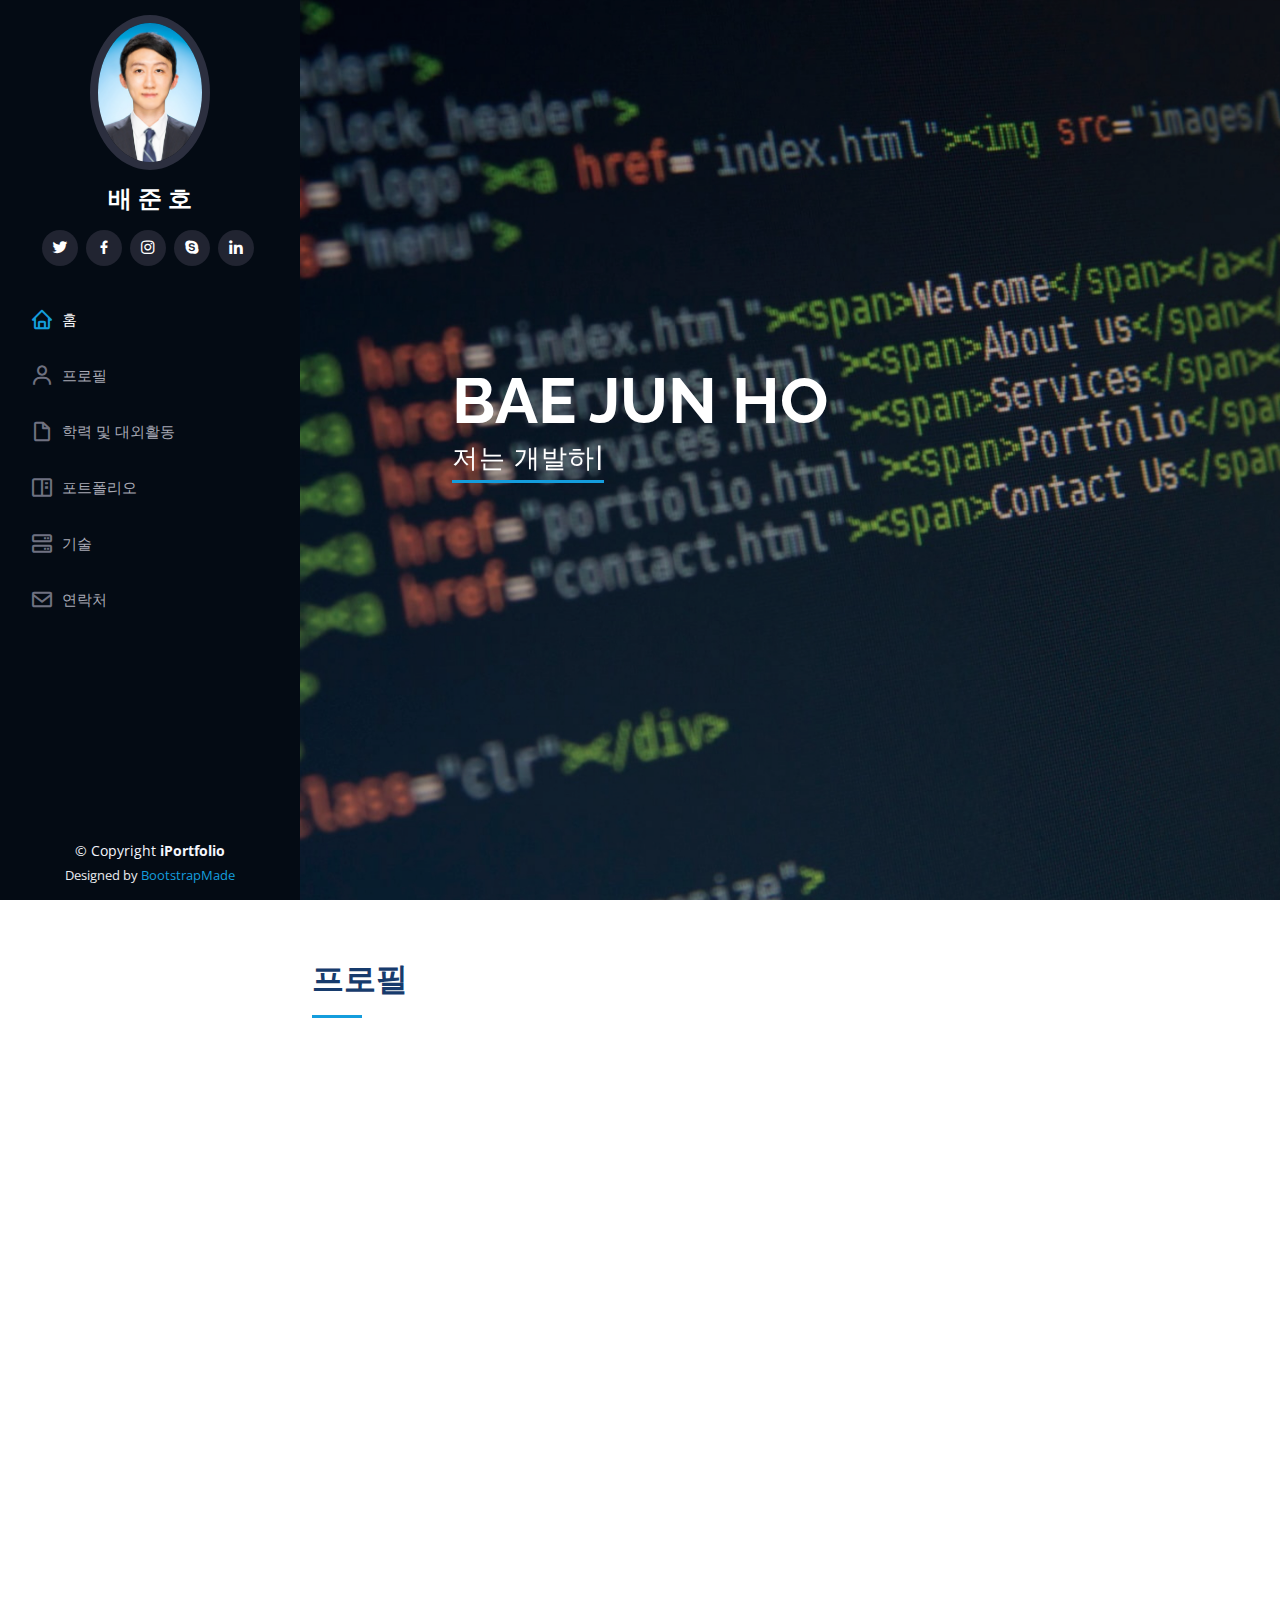
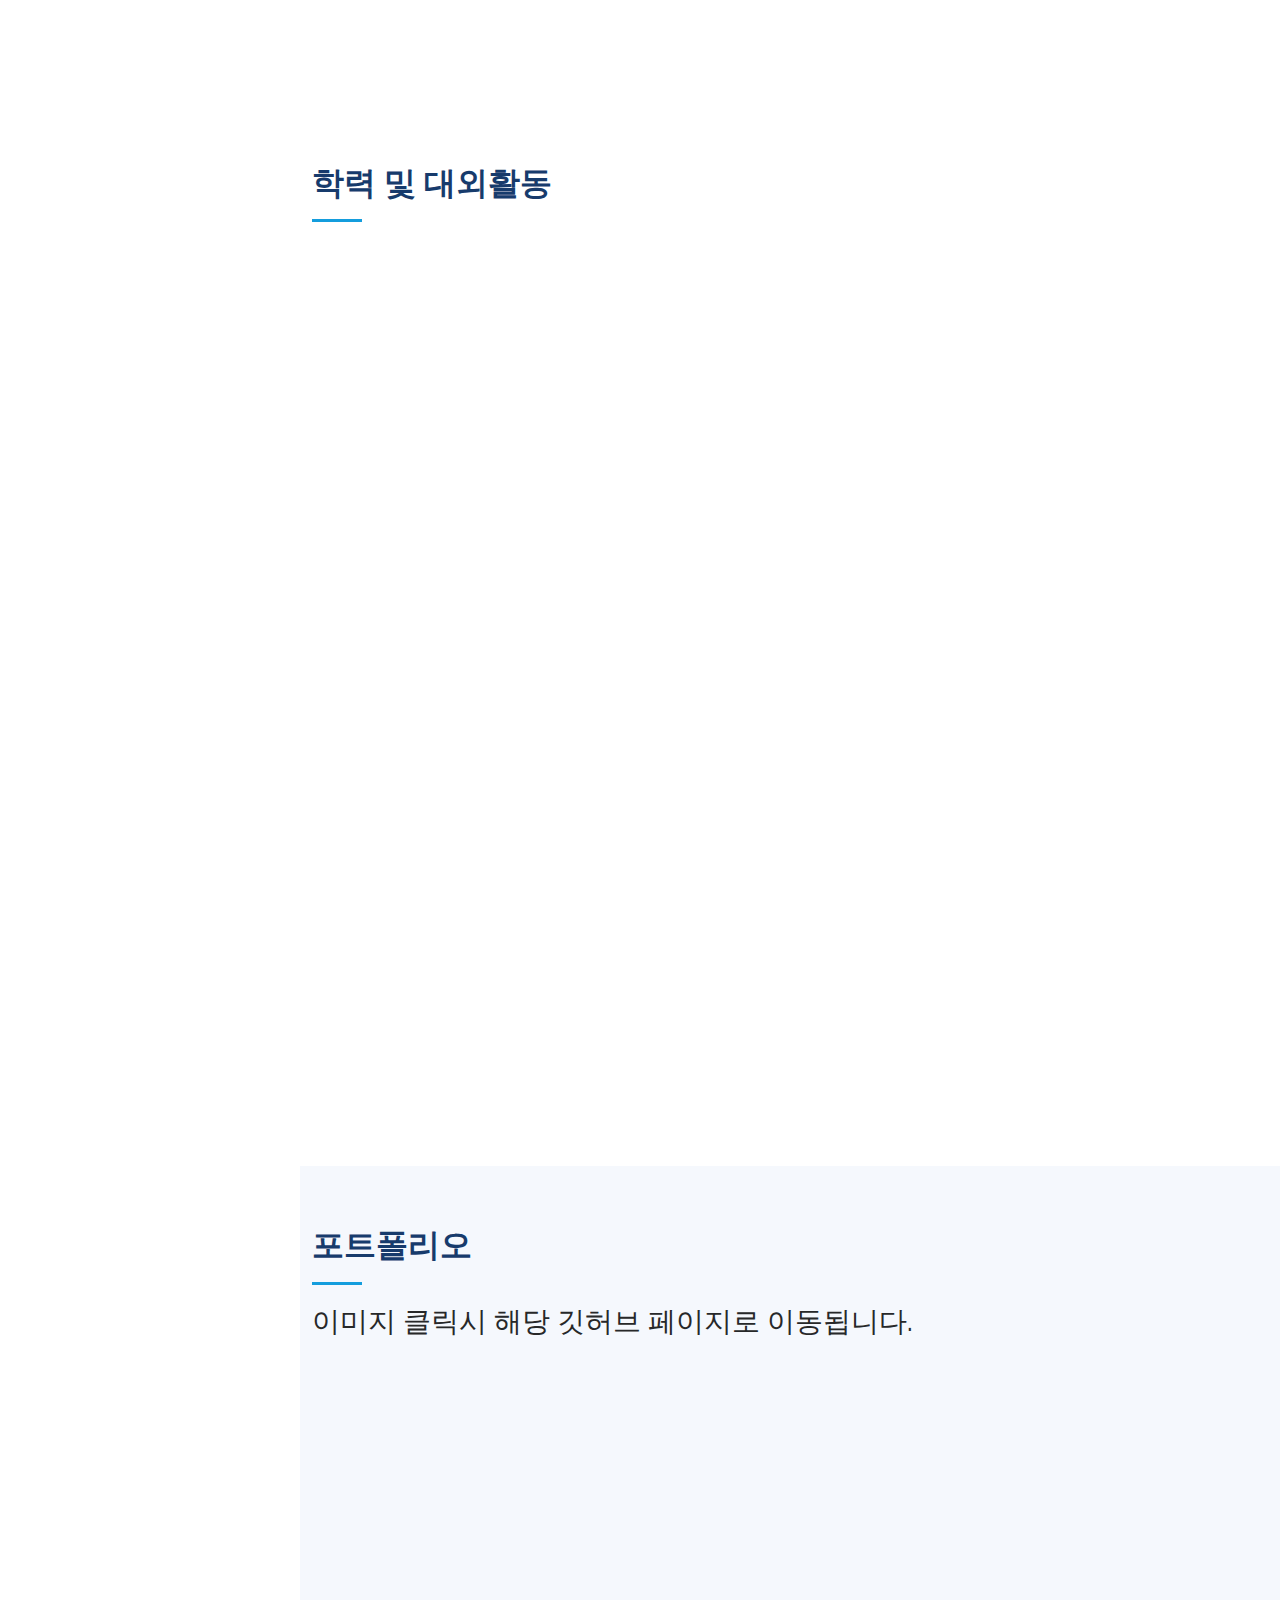
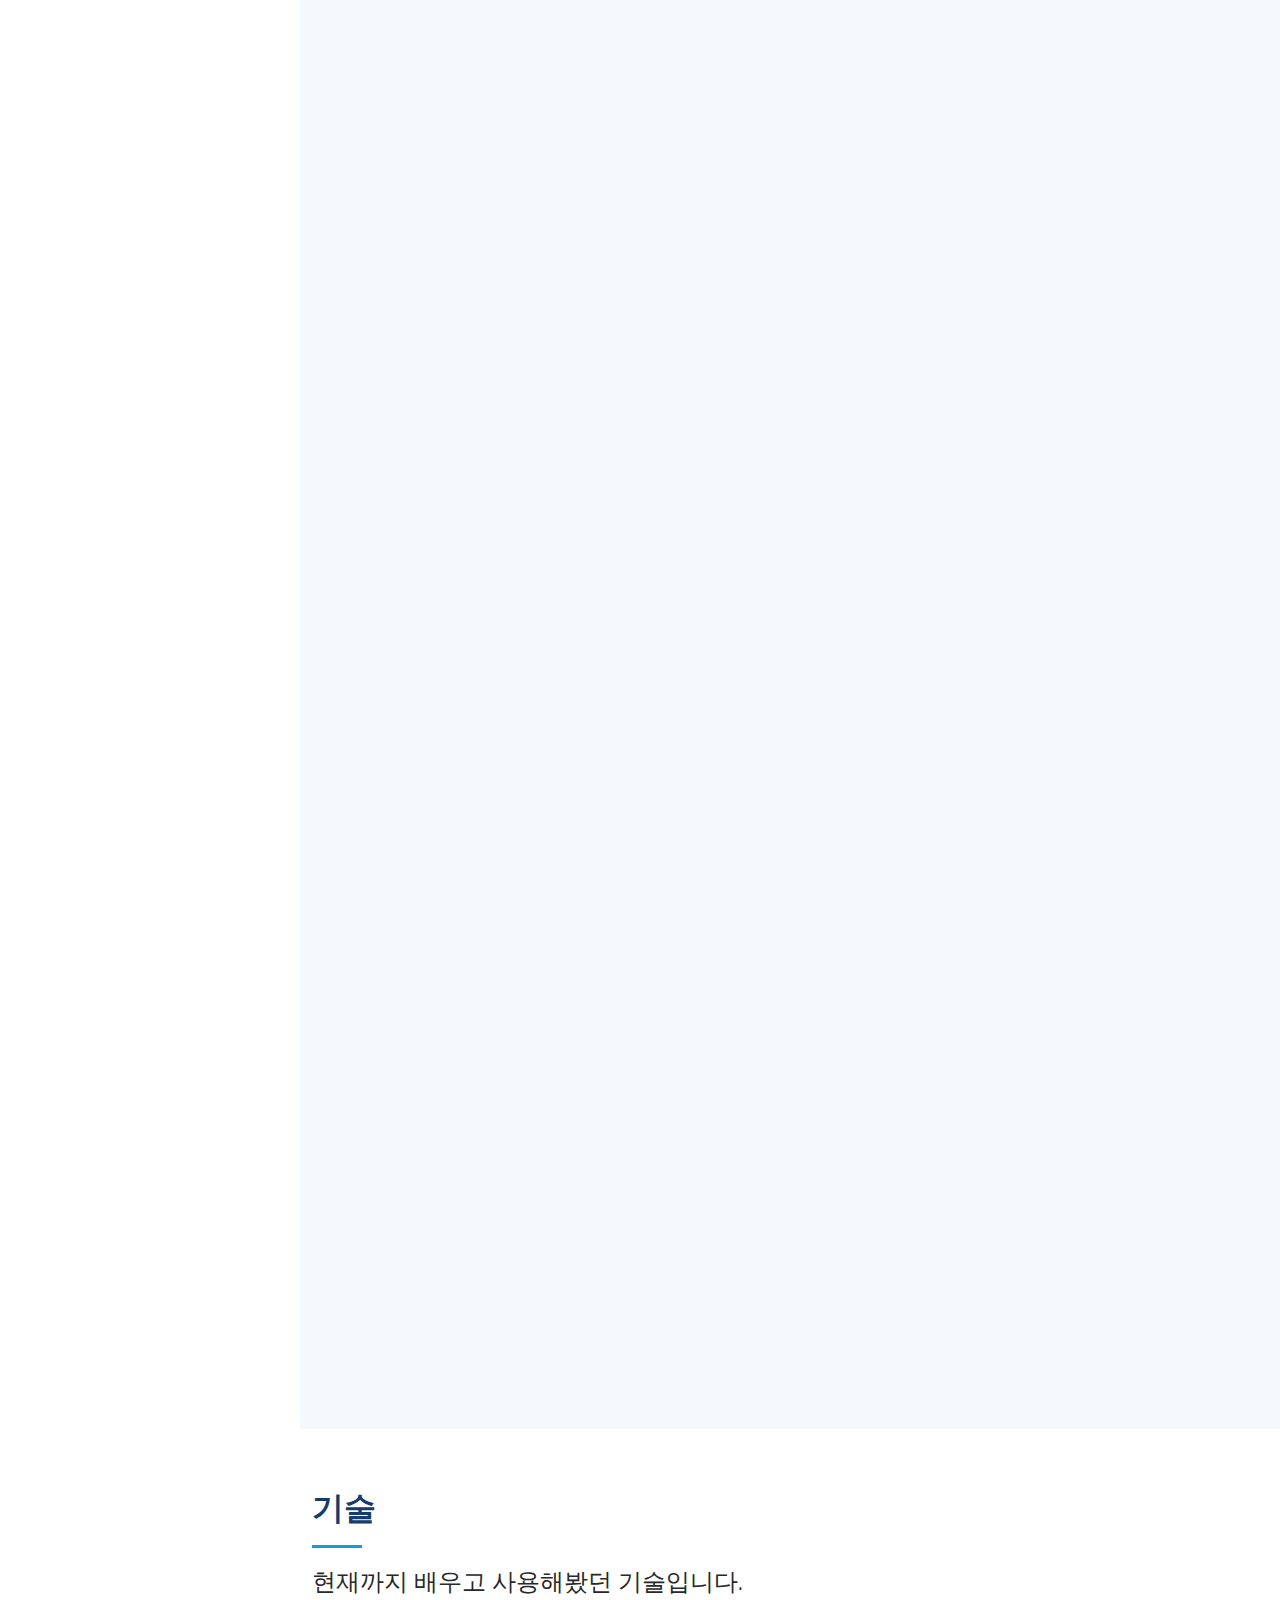
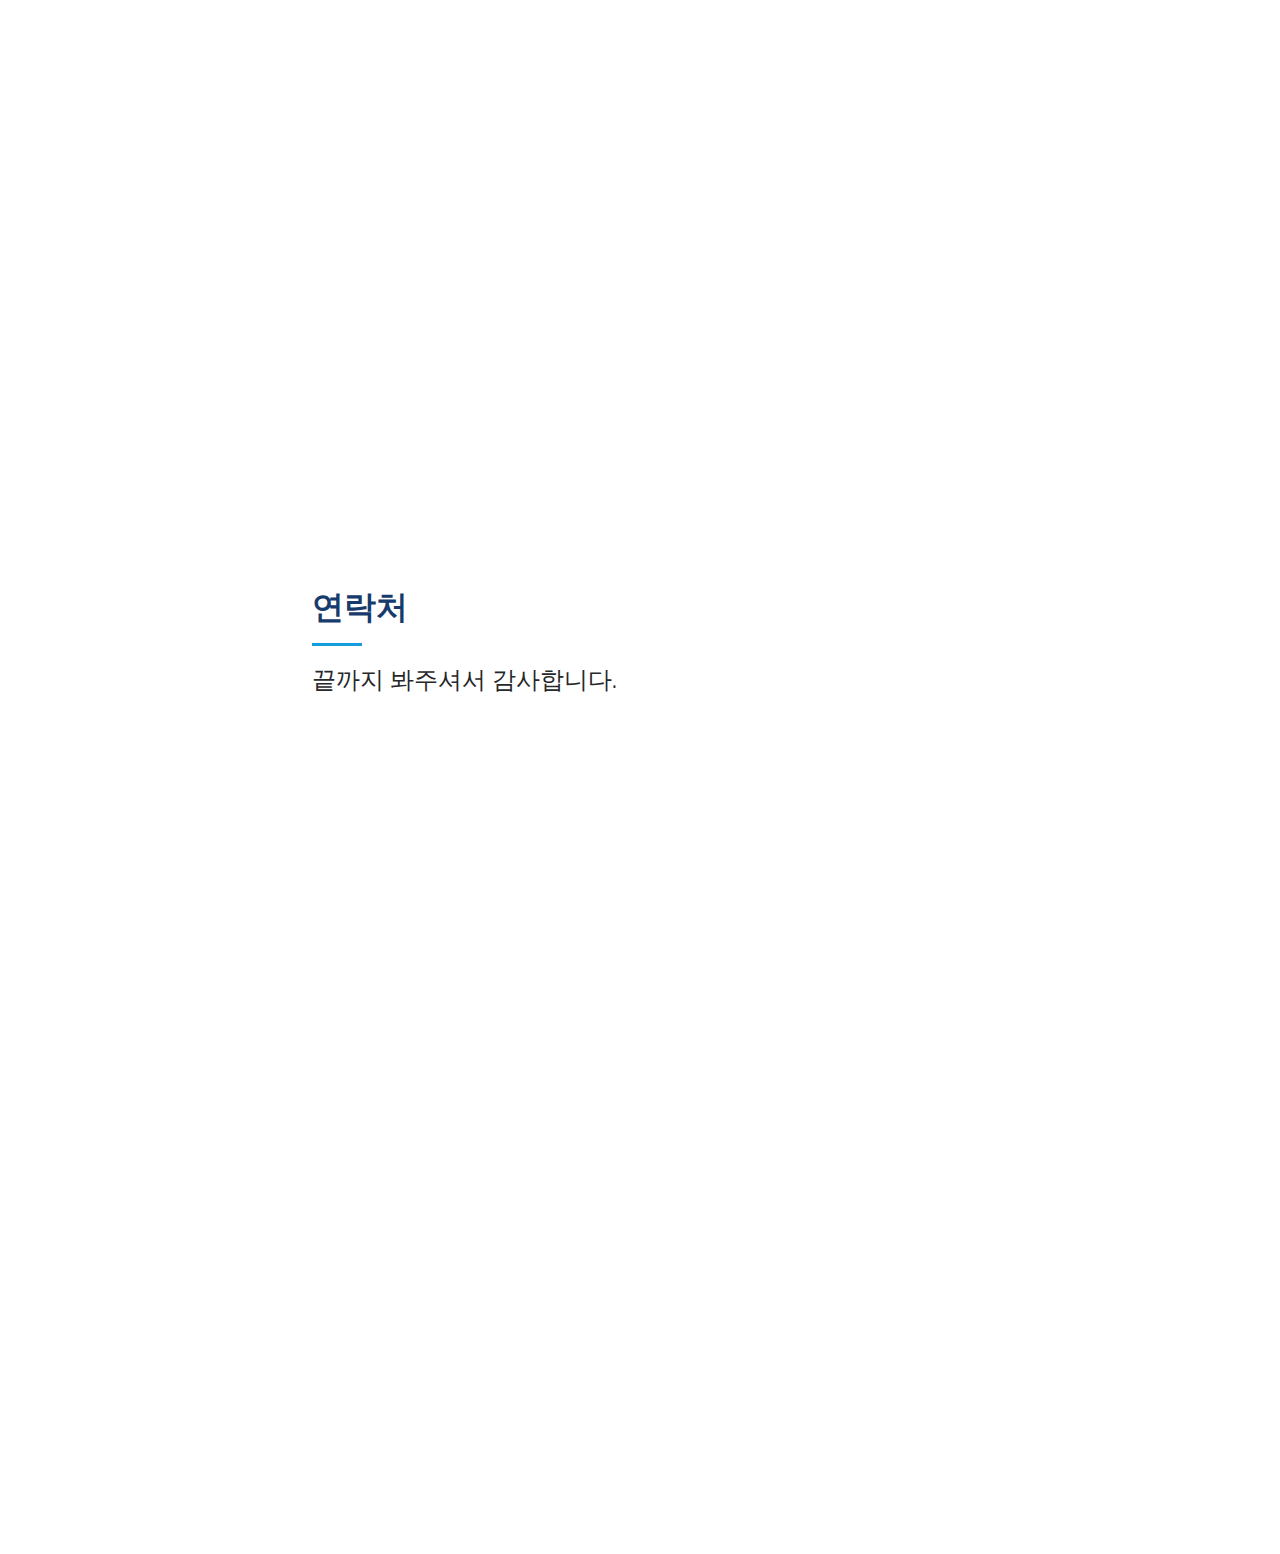
==== index.html @ e5347fa6 "fix : 디렉토리 구조 변경" ====
<!DOCTYPE html>
<html lang="en">

<head>
  <meta charset="utf-8">
  <meta content="width=device-width, initial-scale=1.0" name="viewport">

  <title>신입 개발자 배준호 포트폴리오 입니다.</title>
  <meta content="" name="description">
  <meta content="" name="keywords">

  <!-- Favicons -->
  <link href="assets/img/favicon.png" rel="icon">
  <link href="assets/img/apple-touch-icon.png" rel="apple-touch-icon">

  <!-- Google Fonts -->
  <link href="https://fonts.googleapis.com/css?family=Open+Sans:300,300i,400,400i,600,600i,700,700i|Raleway:300,300i,400,400i,500,500i,600,600i,700,700i|Poppins:300,300i,400,400i,500,500i,600,600i,700,700i" rel="stylesheet">

  <!-- Vendor CSS Files -->
  <link href="assets/vendor/aos/aos.css" rel="stylesheet">
  <link href="assets/vendor/bootstrap/css/bootstrap.min.css" rel="stylesheet">
  <link href="assets/vendor/bootstrap-icons/bootstrap-icons.css" rel="stylesheet">
  <link href="assets/vendor/boxicons/css/boxicons.min.css" rel="stylesheet">
  <link href="assets/vendor/glightbox/css/glightbox.min.css" rel="stylesheet">
  <link href="assets/vendor/swiper/swiper-bundle.min.css" rel="stylesheet">

  <!-- Template Main CSS File -->
  <link href="assets/css/style.css" rel="stylesheet">

  <!-- =======================================================
  * Template Name: iPortfolio - v3.10.0
  * Template URL: https://bootstrapmade.com/iportfolio-bootstrap-portfolio-websites-template/
  * Author: BootstrapMade.com
  * License: https://bootstrapmade.com/license/
  ======================================================== -->
</head>

<body>

  <!-- ======= Mobile nav toggle button ======= -->
  <i class="bi bi-list mobile-nav-toggle d-xl-none"></i>

  <!-- ======= Header ======= -->
  <header id="header">
    <div class="d-flex flex-column">

      <div class="profile">
        <img src="assets/img/profile-img.jpg" alt="" class="img-fluid rounded-circle">
        <h1 class="text-light"><a href="index.html">배 준 호</a></h1>
        <div class="social-links mt-3 text-center">
          <a href="#" class="twitter"><i class="bx bxl-twitter"></i></a>
          <a href="#" class="facebook"><i class="bx bxl-facebook"></i></a>
          <a href="#" class="instagram"><i class="bx bxl-instagram"></i></a>
          <a href="#" class="google-plus"><i class="bx bxl-skype"></i></a>
          <a href="#" class="linkedin"><i class="bx bxl-linkedin"></i></a>
        </div>
      </div>

      <nav id="navbar" class="nav-menu navbar">
        <ul>
          <li><a href="#hero" class="nav-link scrollto active"><i class="bx bx-home"></i> <span>홈</span></a></li>
          <li><a href="#about" class="nav-link scrollto"><i class="bx bx-user"></i> <span>프로필</span></a></li>
          <li><a href="#resume" class="nav-link scrollto"><i class="bx bx-file-blank"></i> <span>학력 및 대외활동</span></a></li>
          <li><a href="#portfolio" class="nav-link scrollto"><i class="bx bx-book-content"></i> <span>포트폴리오</span></a></li>
          <li><a href="#services" class="nav-link scrollto"><i class="bx bx-server"></i> <span>기술</span></a></li>
          <li><a href="#contact" class="nav-link scrollto"><i class="bx bx-envelope"></i> <span>연락처</span></a></li>
        </ul>
      </nav><!-- .nav-menu -->
    </div>
  </header><!-- End Header -->

  <!-- ======= Hero Section ======= -->
  <section id="hero" class="d-flex flex-column justify-content-center align-items-center">
    <div class="hero-container" data-aos="fade-in">
      <h1>BAE JUN HO</h1>
      <p><span class="typed" data-typed-items="저는 개발하는것을 좋아합니다.,저는 백엔드 개발자입니다.,제 목표는 풀스택 개발자입니다."></span></p>
    </div>
  </section><!-- End Hero -->

  <main id="main">

    <!-- ======= About Section ======= -->
    <section id="about" class="about">
      <div class="container">

        <div class="section-title">
          <h2>프로필</h2>
        <!--   <p>Magnam dolores commodi suscipit. Necessitatibus eius consequatur ex aliquid fuga eum quidem. Sit sint consectetur velit. Quisquam quos quisquam cupiditate. Et nemo qui impedit suscipit alias ea. Quia fugiat sit in iste officiis commodi quidem hic quas.</p> -->
        </div>
<br><br>
        <div class="row">
          <div class="col-lg-4" data-aos="fade-right">
            <img src="assets/img/profile-img.jpg" class="img-fluid" alt="">
          </div>
          <div class="col-lg-8 pt-4 pt-lg-0 content" data-aos="fade-left">
            <h3>Web Developer</h3>
            <p ><br>
               매 사에 긍정적이고 열정있는 신입 개발자 배준호입니다.<br><br>
              "노력과 열정으로 못하는 일은 없다" 는 제 좌우명입니다.<br>
              끈임없이 노력하여 성공하는 개발자가 되겠습니다.
              
      
            </p><br><br>
            <div class="row">
              <div class="col-lg-6">
                <ul>
                  <li><i class="bi bi-chevron-right"></i> <h5><strong>이름 : </strong> <span>배 준 호</span></h5></li>
                  <li><i class="bi bi-chevron-right"></i> <h5><strong>핸드폰 : </strong> <span>010-3353-0047</span></h5></li>
                  <li><i class="bi bi-chevron-right"></i> <h5><strong>이메일 : </strong> <span>bj_ho@naver.com</span></h5></li>
                  <li><i class="bi bi-chevron-right"></i> <h5><strong>주소 : </strong> <span>경기도 고양시 일산서구</span></h5></li>
                </ul>
              </div><br>
<!--               <div class="col-lg-6">
                <ul>
                  <li><i class="bi bi-chevron-right"></i> <strong>Age:</strong> <span>30</span></li>
                  <li><i class="bi bi-chevron-right"></i> <strong>Degree:</strong> <span>Master</span></li>
                  <li><i class="bi bi-chevron-right"></i> <strong>PhEmailone:</strong> <span>email@example.com</span></li>
                  <li><i class="bi bi-chevron-right"></i> <strong>Freelance:</strong> <span>Available</span></li>
                </ul>
              </div> -->
            </div>
 
          </div>
        </div>

      </div>
    </section><!-- End About Section -->
<br><br><br><br>

    <!-- ======= Resume Section ======= -->
    <section id="resume" class="resume">
      <div class="container">

        <div class="section-title">
          <h2>학력 및 대외활동</h2>
        <!--   <p>Magnam dolores commodi suscipit. Necessitatibus eius consequatur ex aliquid fuga eum quidem. Sit sint consectetur velit. Quisquam quos quisquam cupiditate. Et nemo qui impedit suscipit alias ea. Quia fugiat sit in iste officiis commodi quidem hic quas.</p> -->
        </div>

        <div class="row">
          <div class="col-lg-6" data-aos="fade-up">
           <h3 class="resume-title">학력</h3> 
        <div class="resume-item">
              <h4>서울금융고등학교(구 서울경영정보고)</h4>
               <h5>2008 - 2011</h5>
               <p>특성화 서울금융고등학교 졸업(웹 운영과)</p>
              
         </div> 
         <div class="resume-item pb-0">
              <h4>유한대학교</h4>
              <h5>2011 - 2015</h5>
              <p>경영정보학과 졸업</p>
       		<ul>
              <li>대학교에서 C언어와 HTML에 대해 배우면서 코딩에 대해 관심을 가지게 되었습니다.</li>
             </ul>
          </div>
          
            <h3 class="resume-title">대외활동</h3>
            <div class="resume-item">
              <h4>롯데플레저박스 자원봉사 2019년 1차 (독거노인 대상)</h4>
              <h5>2019.04</h5>
            </div>
             <div class="resume-item">
              <h4>롯데플레저박스 자원봉사 2019년 2차 (독거노인 대상)</h4>
              <h5>2019.06</h5>
            </div>
            <div class="resume-item">
              <h4>강남그린컴퓨터아카데미<br><br>- 디지털컨버전스 (JAVA기반 응용SW엔지니어링) 양성훈련 교육</h4>
              <h5>2021.02 - 2021.07</h5>
              <p>전문적인 개발자가 되기위해 국비지원으로 교육받았습니다.</p>
       		<ul>
              <li>Java, jsp, html5, css, jquery, MySQL 등을 사용할 수 있게 되었습니다</li>
             </ul>
            </div>
          </div>
          <div class="col-lg-6" data-aos="fade-up" data-aos-delay="100">
            <h3 class="resume-title">보유 자격증</h3>
            <div class="resume-item">
              <h4>정보처리 기능사</h4>
              <h5>2007.08</h5>
              <p>한국산업인력공단</p>
			</div>
			<div class="resume-item">
              <h4>1종보통 운전면허</h4>
              <h5>2011.04</h5>
			</div>
			<div class="resume-item">
              <h4>전산회계 2급</h4>
              <h5>2014.04</h5>
              <p>한국세무사협회</p>
			</div>
			<div class="resume-item">
              <h4>ERP 인사 정보관리사 2급</h4>
              <h5>2014.06</h5>
              <p>한국생산성본부(KPC)</p>
			</div>
			<div class="resume-item">
              <h4>ERP 생산 정보관리사 2급</h4>
              <h5>2014.06</h5>
               <p>한국생산성본부(KPC)</p>
			</div>
			<div class="resume-item">
              <h4>컴퓨터활용능력 1급</h4>
              <h5>2019.11</h5>
               <p>대한상공회의소</p>
			</div>
          </div>
        </div>

      </div>
    </section><!-- End Resume Section -->

    <!-- ======= Portfolio Section ======= -->
    <section id="portfolio" class="portfolio section-bg">
      <div class="container">

        <div class="section-title">
          <h2>포트폴리오</h2>
          <h3>이미지 클릭시 해당 깃허브 페이지로 이동됩니다.</h3>
        </div>

        <div class="row" data-aos="fade-up">
          <div class="col-lg-12 d-flex justify-content-center">
            <ul id="portfolio-flters">
              <li data-filter="*" class="filter-active">All</li>
              <li data-filter=".filter-app">jsp</li>
              <li data-filter=".filter-card">Spring</li>
            </ul>
          </div>
        </div>

        <div class="row portfolio-container" data-aos="fade-up" data-aos-delay="100" >
		<div>
          <div class="col-lg-4 col-md-6 portfolio-item filter-app" style="padding:0 10px 0 10px;">
             <a href="https://github.com/rocket-duo/inMyGarden" target="_blank" style="cursor:pointer; color:black;">
             <div class="portfolio-wrap" style="text-align:center;">
             <img src="assets/img/portfolio/portfolio-1.jpg" class="img-fluid" alt="">
                <div class="portfolio-links">
            	 <h3>나의 작은 텃밭</h3>
              </div>
            </div></a>
            <br>
            <h4><a class="portfolio-links" href="https://github.com/rocket-duo/inMyGarden" target="_blank">[Github Link]</a></h4>
            <h4>개인 프로젝트 - 나의 작은 텃밭</h4>       
            <hr>     
            <h6>프로젝트 기간 : 21.05.13 ~ 21.07.15</h6>
            <hr>
            <h6>프로젝트 방식 : jsp / MVC2모델</h6><br>
            <h6>개발 인원 : 3명</h6><br>
            <h6>개발 도구 : Eclipse, MySQL Workbench 8.0</h6><br>
            <h6>사용 언어 : java1.8, html5, css3, javascript, jquery</h6><br>
            <h6>형상관리 툴 : GitHub</h6>
            <hr>
            <h6>프로젝트 설명</h6>
            <br>
            <h6>국비지원으로 학원을다니며 처음 만든 팀프로젝트입니다.</h6>
            <h6>나의작은텃밭은 MVC2모델로 제작된 쇼핑몰 입니다.</h6>
            <h6>쇼핑몰 기능으로는</h6><h6>회원관련 - 가입/탈퇴, 로그인/로그아웃, 정보수정 <br>상품관련 - 상품목록/상품상세정보 <br>주문관련 - 주문/장바구니/결제 <br>마이페이지 - 마이페이지/회원정보수정/주문조회</h6><h6>입니다.</h6>
            <h6>제가 맡아서 개발한 부분은<br> <b>DB모델링, 주문/장바구니/결제/주문조회 기능</b> 입니다.</h6>
            <h6>주문 기능을 개발하면서 장바구니관련 부분은 굉장히 복잡하였습니다.</h6>
            <h6>장바구니에 상품을 추가할시 ajax를 통해 동적으로 상품id와 수량이 변경되도록 하였고 스크립틀릿을 통해 화면에 송출되게 개발했습니다.</h6>
         </div>
          </div>
          <div>
          <div class="col-lg-4 col-md-6 portfolio-item filter-card"  style="padding:0 10px 0 10px;">
            <a href="portfolio-details.html" target="_blank" style="cursor:pointer; color:black;">
            <div class="portfolio-wrap">
             <img src="assets/img/portfolio/portfolio-2.jpg" class="img-fluid" alt="">
              <div class="portfolio-links">
                 <h3>포케리움</h3>
              </div>
            </div>
            </a>
            <br>
            <h4><a class="portfolio-links" href="https://github.com/chamjoo/pokerium" target="_blank">[Github Link]</a></h4>
            <h4>개인 프로젝트 - 포케리움(PoKéRíum)</h4>       
            <hr>     
            <h6>프로젝트 기간 : 23.01.08 ~ 23.~</h6>
            <hr>
            <h6>프로젝트 방식 : Spring MVC</h6><br>
            <h6>개발 인원 : 2명</h6><br>
            <h6>개발 도구 : Spring-tool-suite(sts-3.9.11.RELEASE),<br> MySQL Workbench 8.0</h6><br>
            <h6>개발 환경 : <br>Springframework 5.0.6, java1.8, html5, css3,<br> javascript, jquery, MyBatis 3.3.0, JSTL 1.2, Maven 4.0.0, aspectjweaver 1.8.8</h6>
            <h6>형상관리 툴 : GitHub</h6>
            <hr>
            <h6>프로젝트 설명</h6>
            <br>
            <h6>인터넷 강의를 들으며 Spring framework 를 공부했고 </h6>
            <h6>포케리움은 Spring MVC기반으로 제작중인 웹사이트입니다.</h6>
            <h6>웹사이트 기능으로는</h6><h6>회원관련 - 가입/탈퇴, 로그인/로그아웃, 정보수정 <br>상품관련 - 상품목록/상품상세정보 <br>주문관련 - 주문/장바구니/결제 <br>마이페이지 - 마이페이지/회원정보수정/주문조회<br>커뮤니티 - 자유게시판/자랑게시판 글쓰기/수정/삭제 <br>댓글 및 대댓글쓰기/수정/삭제<br>포켓몬도감 - 포켓몬목록/상세정보조회</h6><h6>입니다.</h6>
            <h6>제가 맡아서 개발을 진행 중인 부분은<br> <b>DB모델링, 회원관련, 자유게시판 관련된 기능</b> 입니다.</h6>
            <h6>회원 기능중 Aop를 통해 비밀번호 를 SHA-256 으로 암호화 하였고, 회원가입/수정/로그인 기능에 적용시켰습니다.</h6>
            <h6>자유게시판은 웹의 기본이되는 CRUD 방식으로 개발을 진행하였고, 현재 댓글 및 대댓글 기능을 개발하고 있습니다.</h6>
            
            
            </div>

          </div>

        </div>

      </div>
    </section><!-- End Portfolio Section -->

    <!-- ======= Services Section ======= -->
    <section id="services" class="services">
      <div class="container">

        <div class="section-title">
          <h2>기술</h2>
          <h4>현재까지 배우고 사용해봤던 기술입니다.</h4>
        </div>

        <div class="row">
          <div class="col-lg-4 col-md-6 icon-box" data-aos="fade-up">
            <div class="icon"><i class="bi"></i></div>
            <h4 class="title"><a href="">언어</a></h4>
            <p class="description">JAVA<br>HTML5<br>CSS<br>javaScript<br>jQuery<br>SQL<br>Ubuntu</p>
          </div>
          <div class="col-lg-4 col-md-6 icon-box" data-aos="fade-up" data-aos-delay="100">
            <div class="icon"><i class="bi"></i></div>
            <h4 class="title"><a href="">백엔드</a></h4>
            <p class="description">Spring Framework<br>jsp/servlet(스크립틀릿)<br>JDBC<br>MyBatis<br>JSTL<br>Spring AOP<br>Apachi NIFI<br></p>
          </div>
          <div class="col-lg-4 col-md-6 icon-box" data-aos="fade-up" data-aos-delay="200">
            <div class="icon"><i class="bi"></i></div>
            <h4 class="title"><a href="">DataBase</a></h4>
            <p class="description">MySQL<br>Oracle 10g<br>postgresql<br>H2DB</p>
          </div>
          <div class="col-lg-4 col-md-6 icon-box" data-aos="fade-up" data-aos-delay="300">
            <div class="icon"><i class="bi"></i></div>
            <h4 class="title"><a href="">툴</a></h4>
            <p class="description">Eclipse<br>STS(Spring-tool-suite)<br>mobaXterm<br>dbeaver<br>GitHub</p>
          </div>
  
        </div>

      </div>
    </section><!-- End Services Section -->

   
    <!-- ======= Contact Section ======= -->
    <section id="contact" class="contact">
      <div class="container">

        <div class="section-title">
          <h2>연락처</h2>
          <h4>끝까지 봐주셔서 감사합니다.</h4>
        </div>

        <div class="row" data-aos="fade-in">

          <div class="col-lg-5 d-flex align-items-stretch" style="width:900px; margin:0 auto; ">
             
            <div class="info">
             <div class="address">
                <i class="bi bi-person-rolodex"></i>
                <h4>이름:</h4>
                <p>배준호</p>
              </div>
              <div class="address">
                <i class="bi bi-geo-alt"></i>
                <h4>주소:</h4>
                <p>경기도 고양시 일산서구</p>
              </div>

              <div class="email">
                <i class="bi bi-envelope"></i>
                <h4>이메일:</h4>
                <p>bj_ho@naver.com</p>
              </div>

              <div class="phone">
                <i class="bi bi-phone"></i>
                <h4>전화번호:</h4>
                <p>010-3353-0047</p>
              </div>
				<iframe src="https://www.google.com/maps/embed?pb=!1m18!1m12!1m3!1d12631.26262737649!2d126.74129879133955!3d37.6770391764363!2m3!1f0!2f0!3f0!3m2!1i1024!2i768!4f13.1!3m3!1m2!1s0x357c8f88198a9bb3%3A0xea83a257f56c1eb0!2z6rK96riw64-EIOqzoOyWkeyLnCDsnbzsgrDshJzqtawg64yA7ZmU64-Z!5e0!3m2!1sko!2skr!4v1675246889940!5m2!1sko!2skr" frameborder="0" style="border:0; width: 100%; height: 290px;" allowfullscreen></iframe>
              
            </div>

          </div>


        </div>

      </div>
    </section><!-- End Contact Section -->

  </main><!-- End #main -->

  <!-- ======= Footer ======= -->
  <footer id="footer">
    <div class="container">
      <div class="copyright">
        &copy; Copyright <strong><span>iPortfolio</span></strong>
      </div>
      <div class="credits">
        <!-- All the links in the footer should remain intact. -->
        <!-- You can delete the links only if you purchased the pro version. -->
        <!-- Licensing information: https://bootstrapmade.com/license/ -->
        <!-- Purchase the pro version with working PHP/AJAX contact form: https://bootstrapmade.com/iportfolio-bootstrap-portfolio-websites-template/ -->
        Designed by <a href="https://bootstrapmade.com/">BootstrapMade</a>
      </div>
    </div>
  </footer><!-- End  Footer -->

  <a href="#" class="back-to-top d-flex align-items-center justify-content-center"><i class="bi bi-arrow-up-short"></i></a>

  <!-- Vendor JS Files -->
  <script src="assets/vendor/purecounter/purecounter_vanilla.js"></script>
  <script src="assets/vendor/aos/aos.js"></script>
  <script src="assets/vendor/bootstrap/js/bootstrap.bundle.min.js"></script>
  <script src="assets/vendor/glightbox/js/glightbox.min.js"></script>
  <script src="assets/vendor/isotope-layout/isotope.pkgd.min.js"></script>
  <script src="assets/vendor/swiper/swiper-bundle.min.js"></script>
  <script src="assets/vendor/typed.js/typed.min.js"></script>
  <script src="assets/vendor/waypoints/noframework.waypoints.js"></script>
  <script src="assets/vendor/php-email-form/validate.js"></script>

  <!-- Template Main JS File -->
  <script src="assets/js/main.js"></script>

</body>

</html>
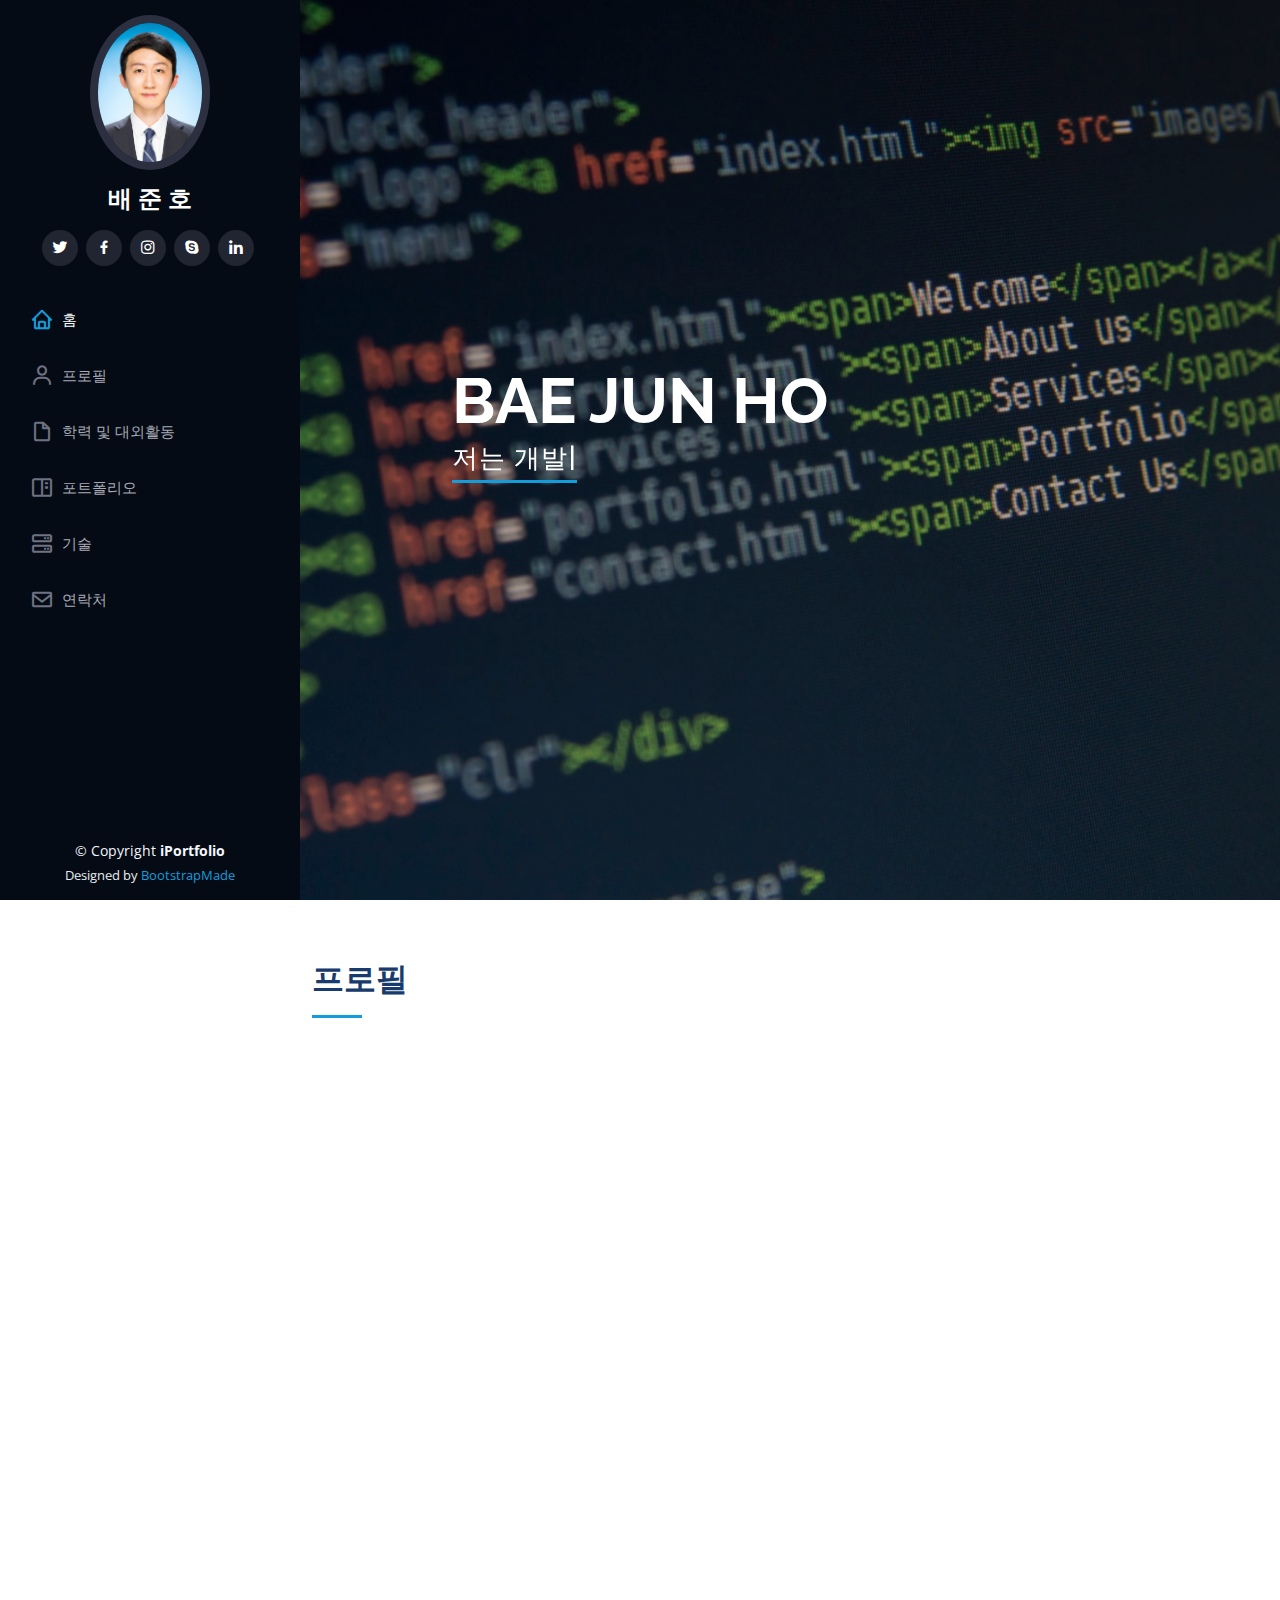
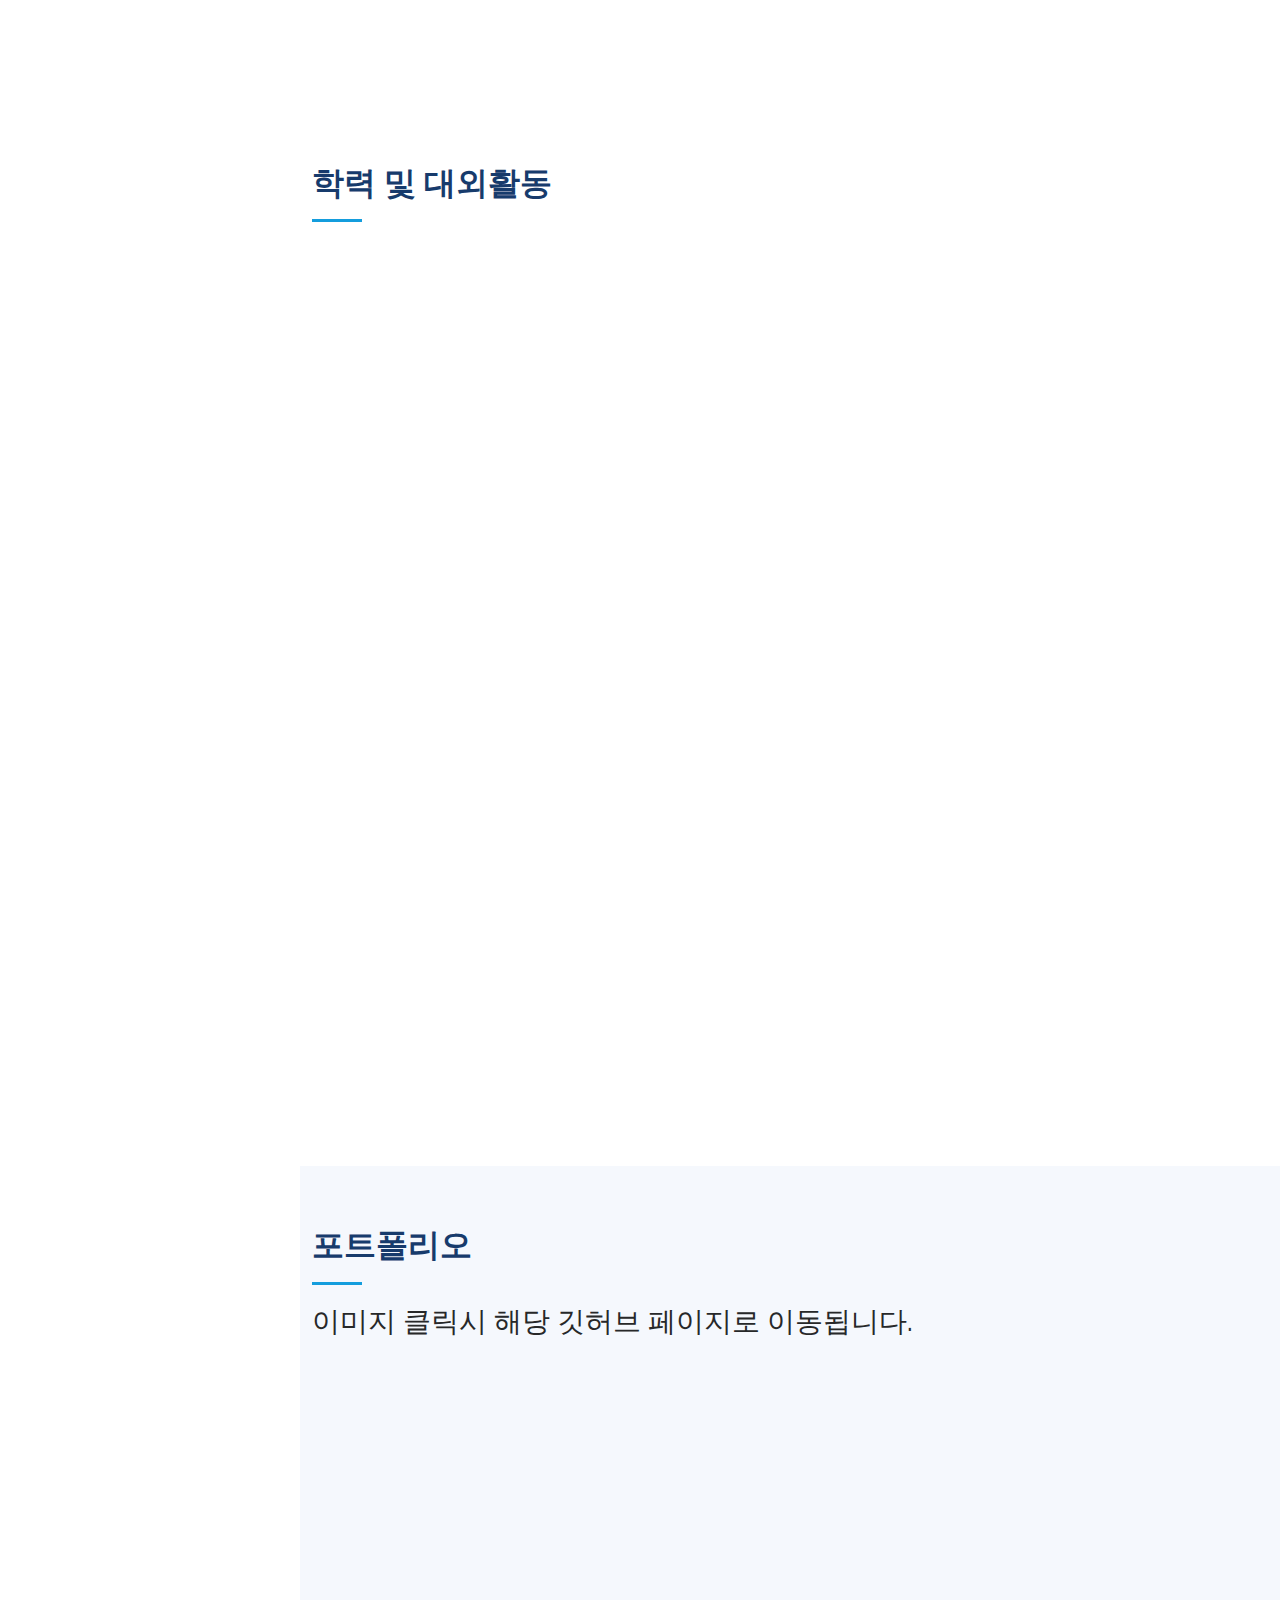
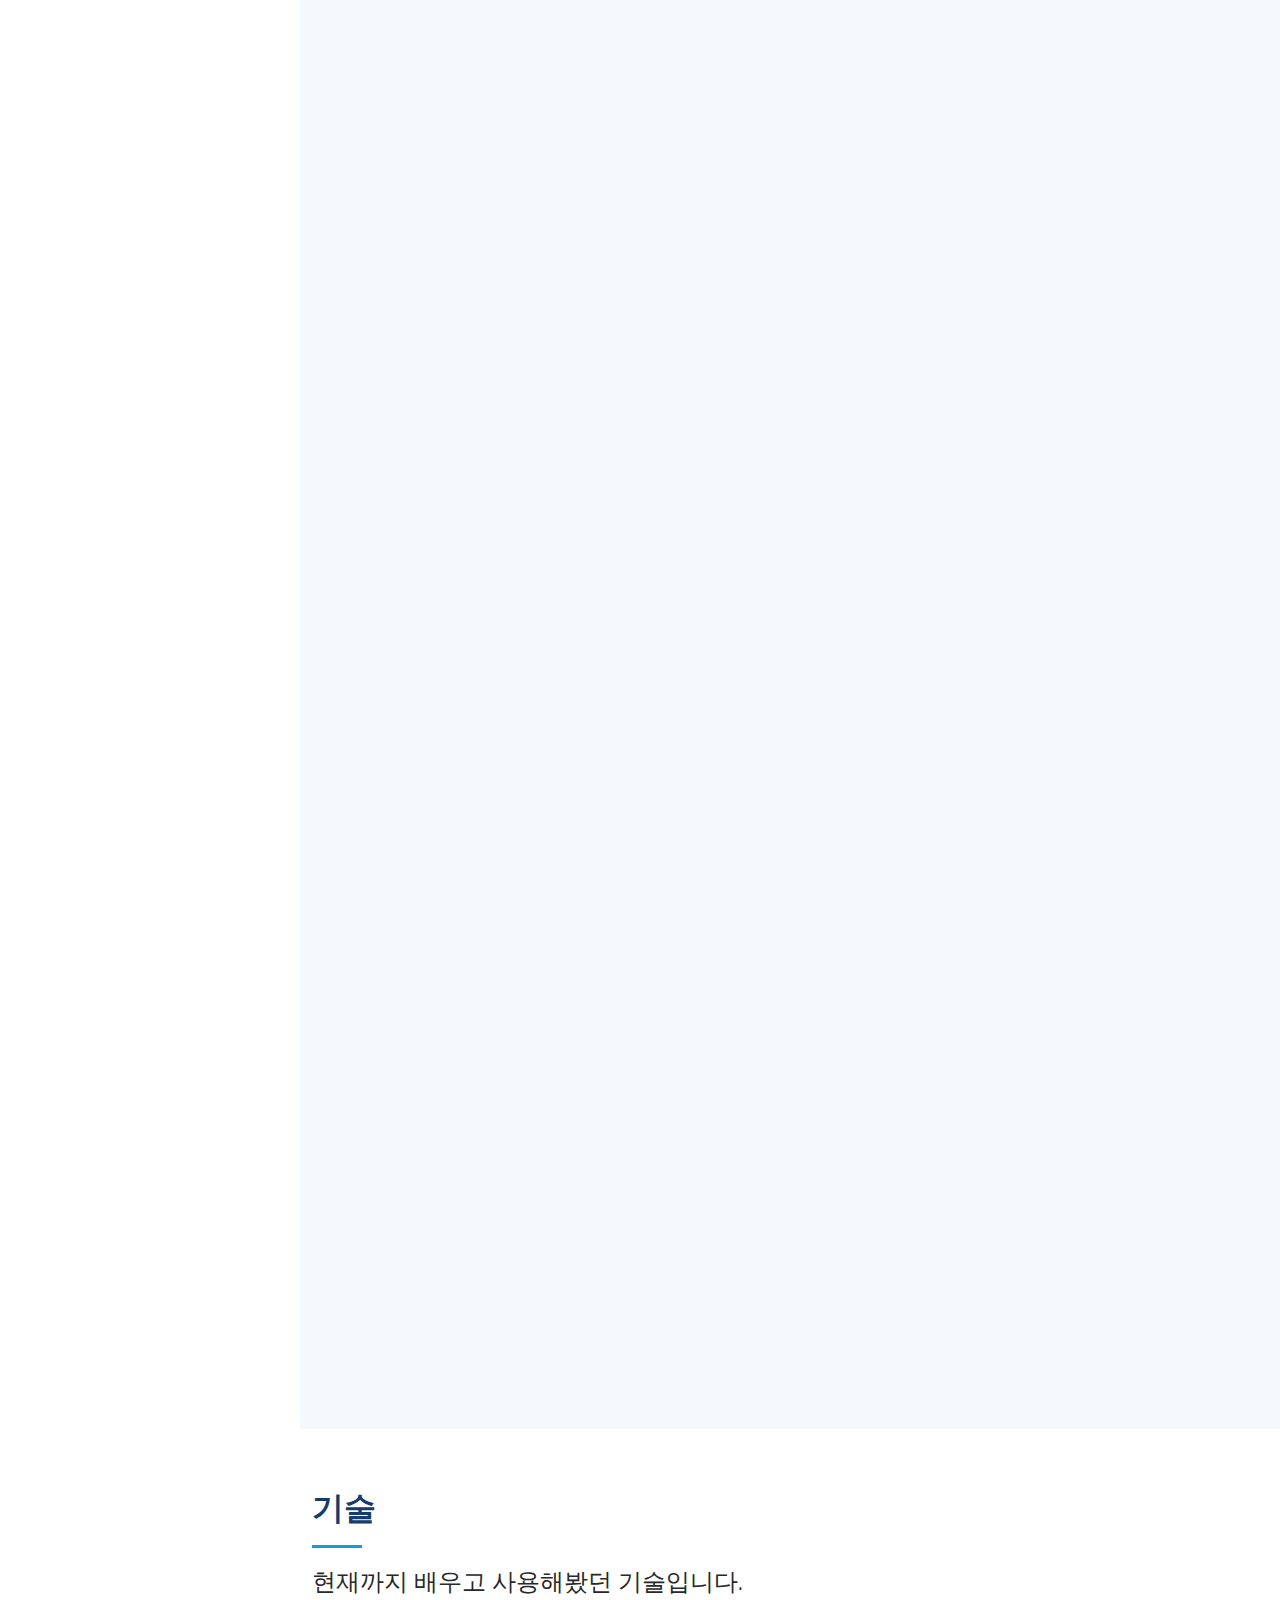
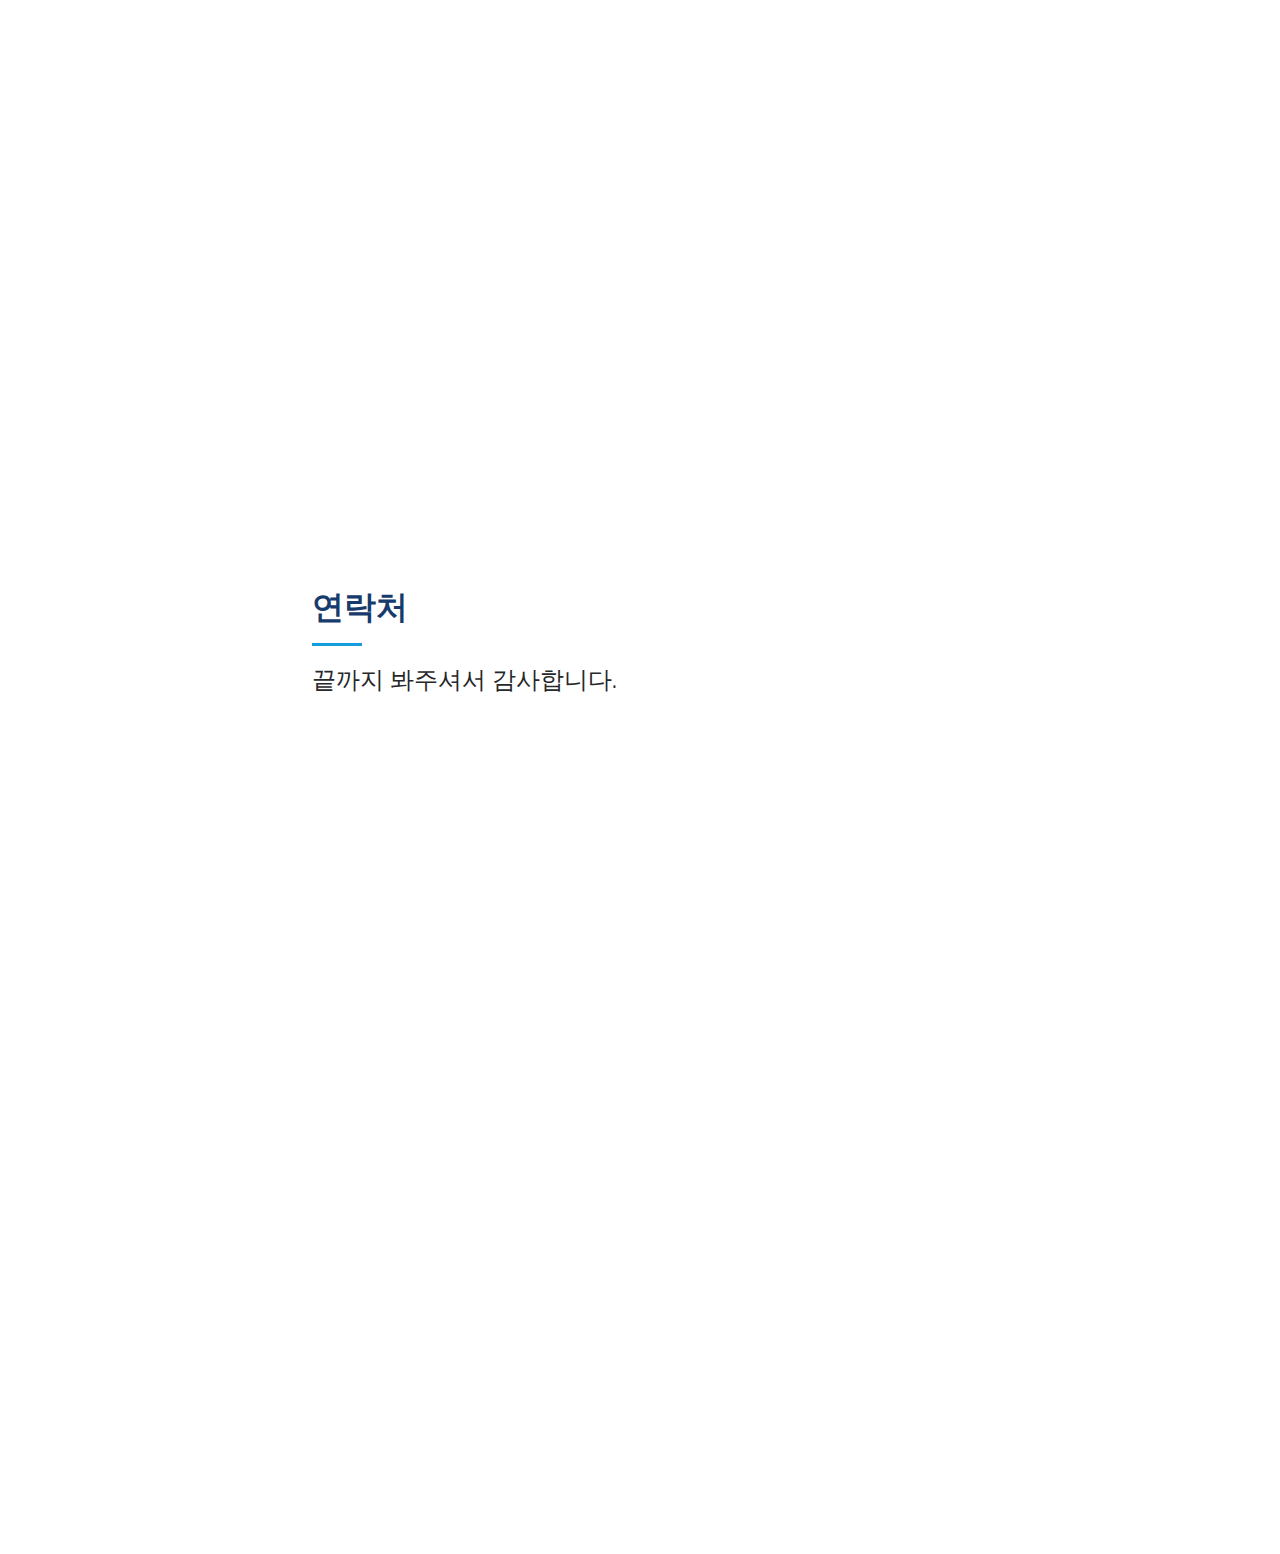
==== commit a7438ba2: "fix : a태그 링크주소 수정" ====
--- a/index.html
+++ b/index.html
@@ -262,7 +262,7 @@
           </div>
           <div>
           <div class="col-lg-4 col-md-6 portfolio-item filter-card"  style="padding:0 10px 0 10px;">
-            <a href="portfolio-details.html" target="_blank" style="cursor:pointer; color:black;">
+            <a href="https://github.com/chamjoo/pokerium" target="_blank" style="cursor:pointer; color:black;">
             <div class="portfolio-wrap">
              <img src="assets/img/portfolio/portfolio-2.jpg" class="img-fluid" alt="">
               <div class="portfolio-links">
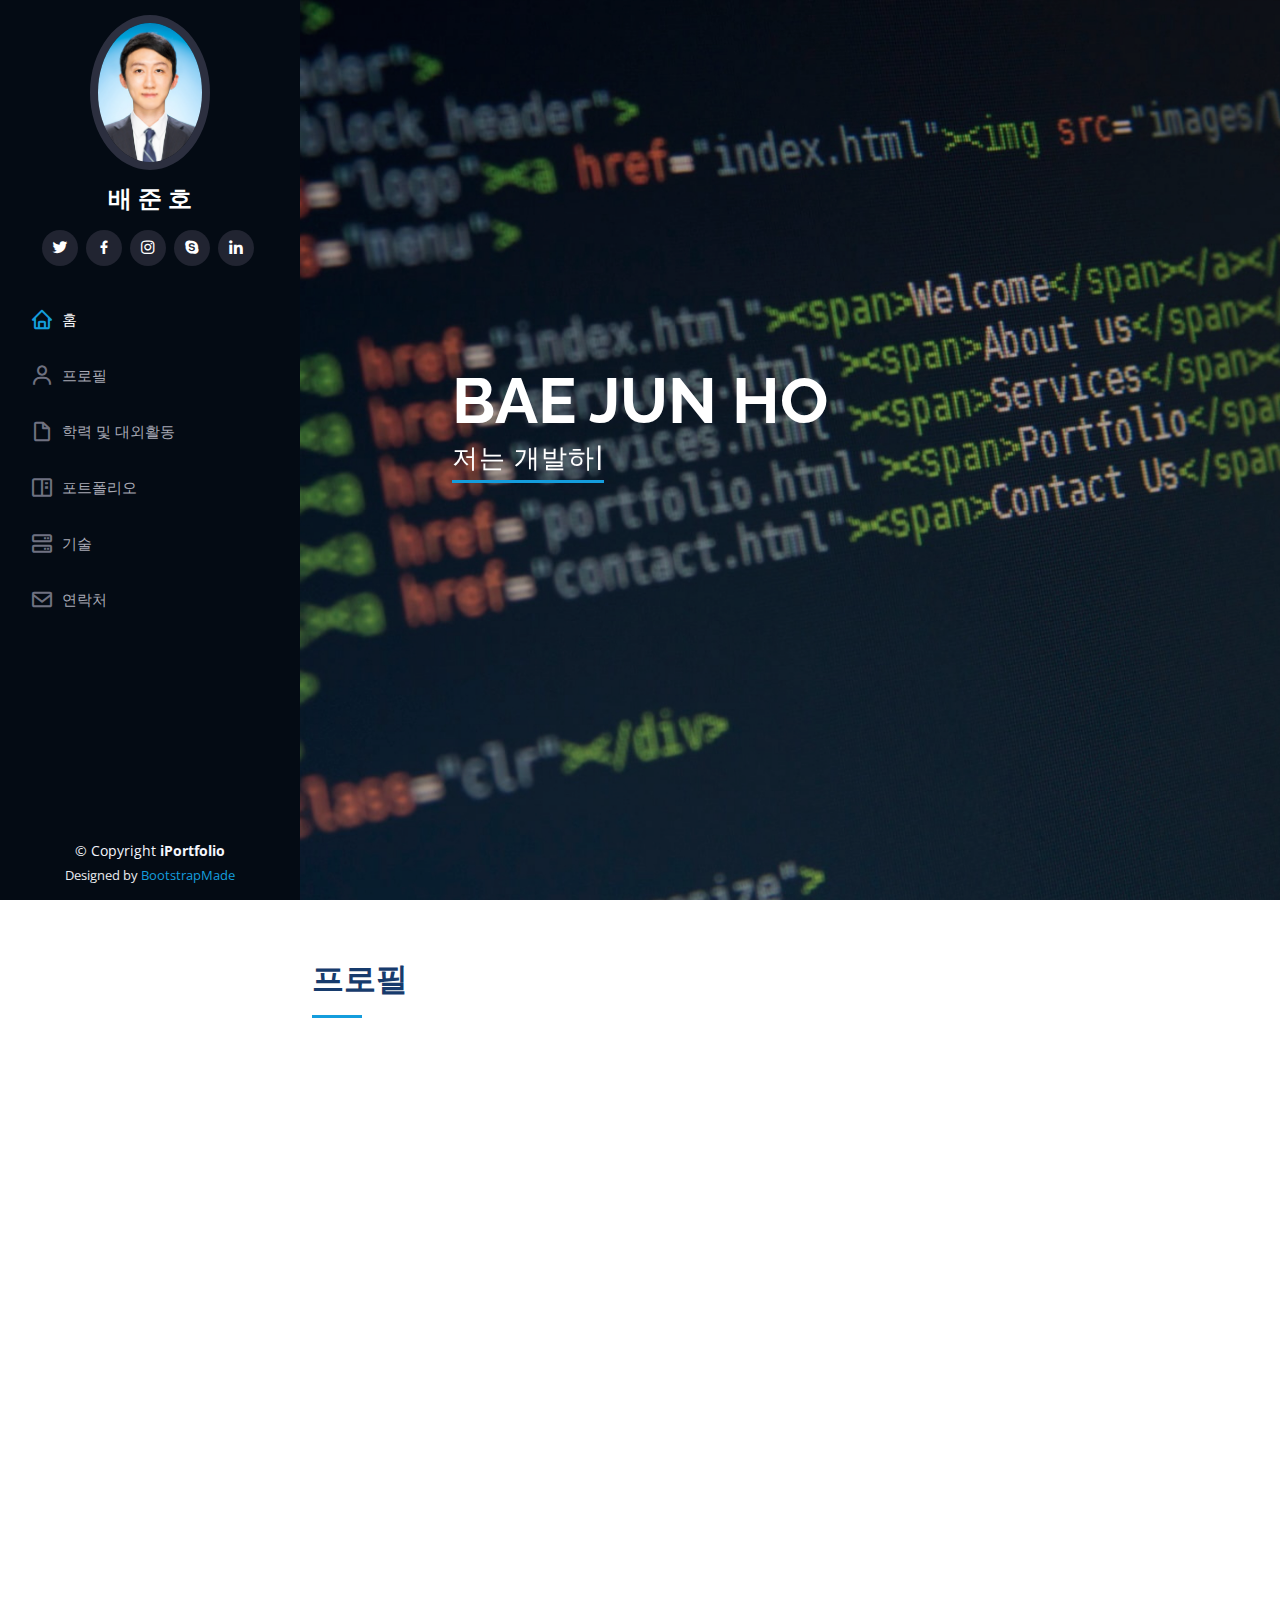
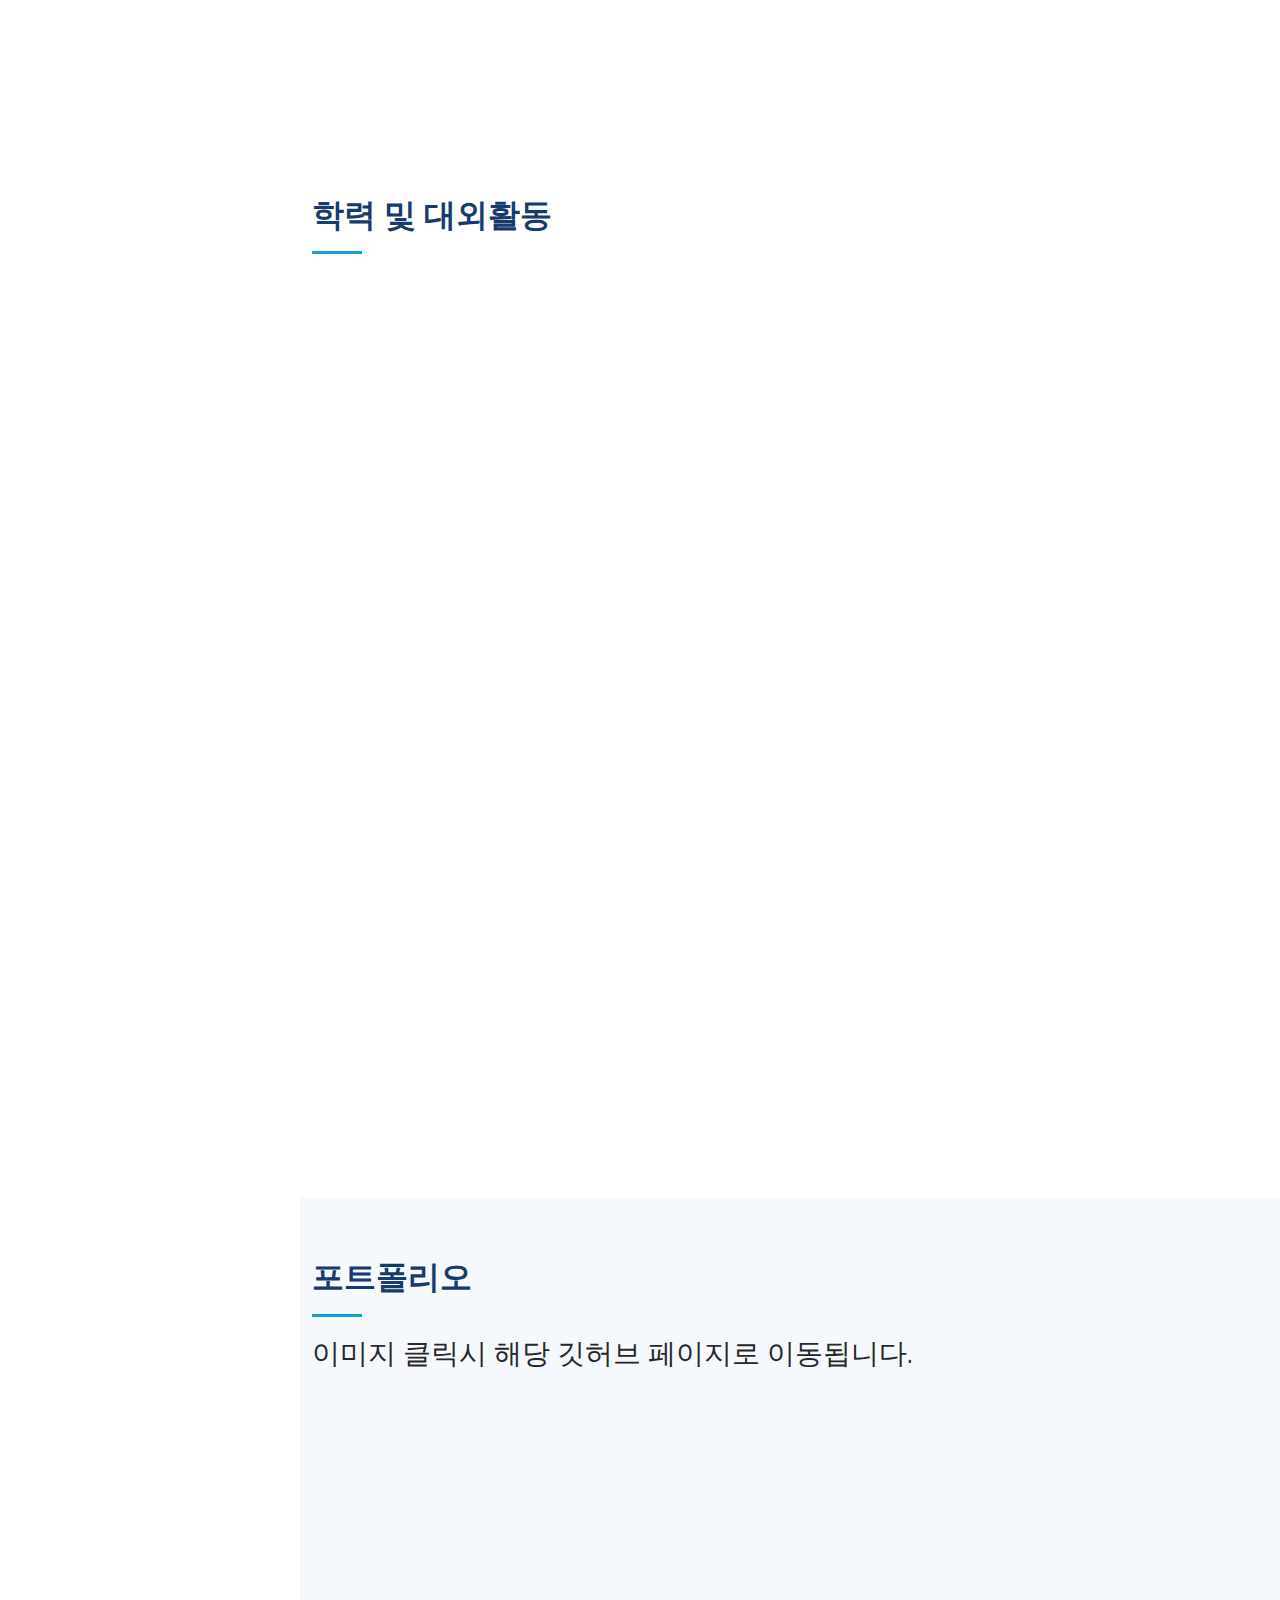
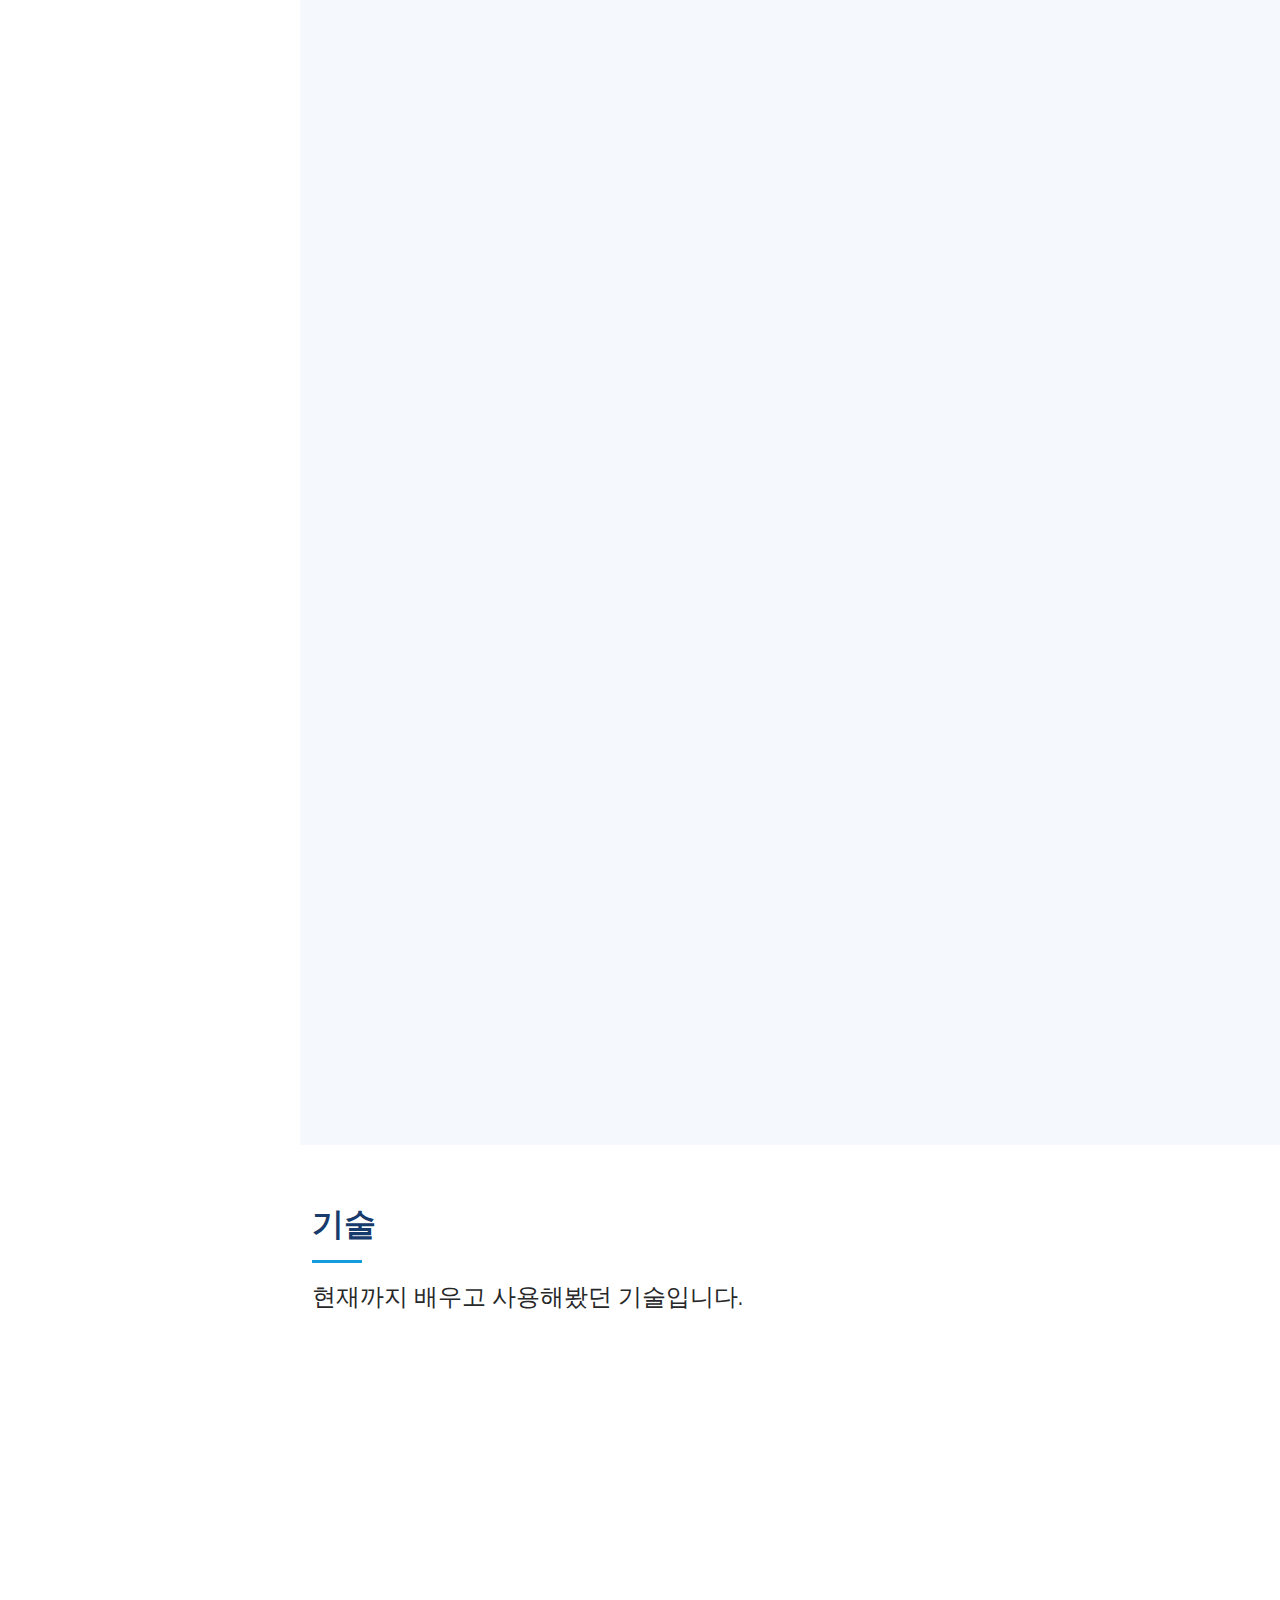
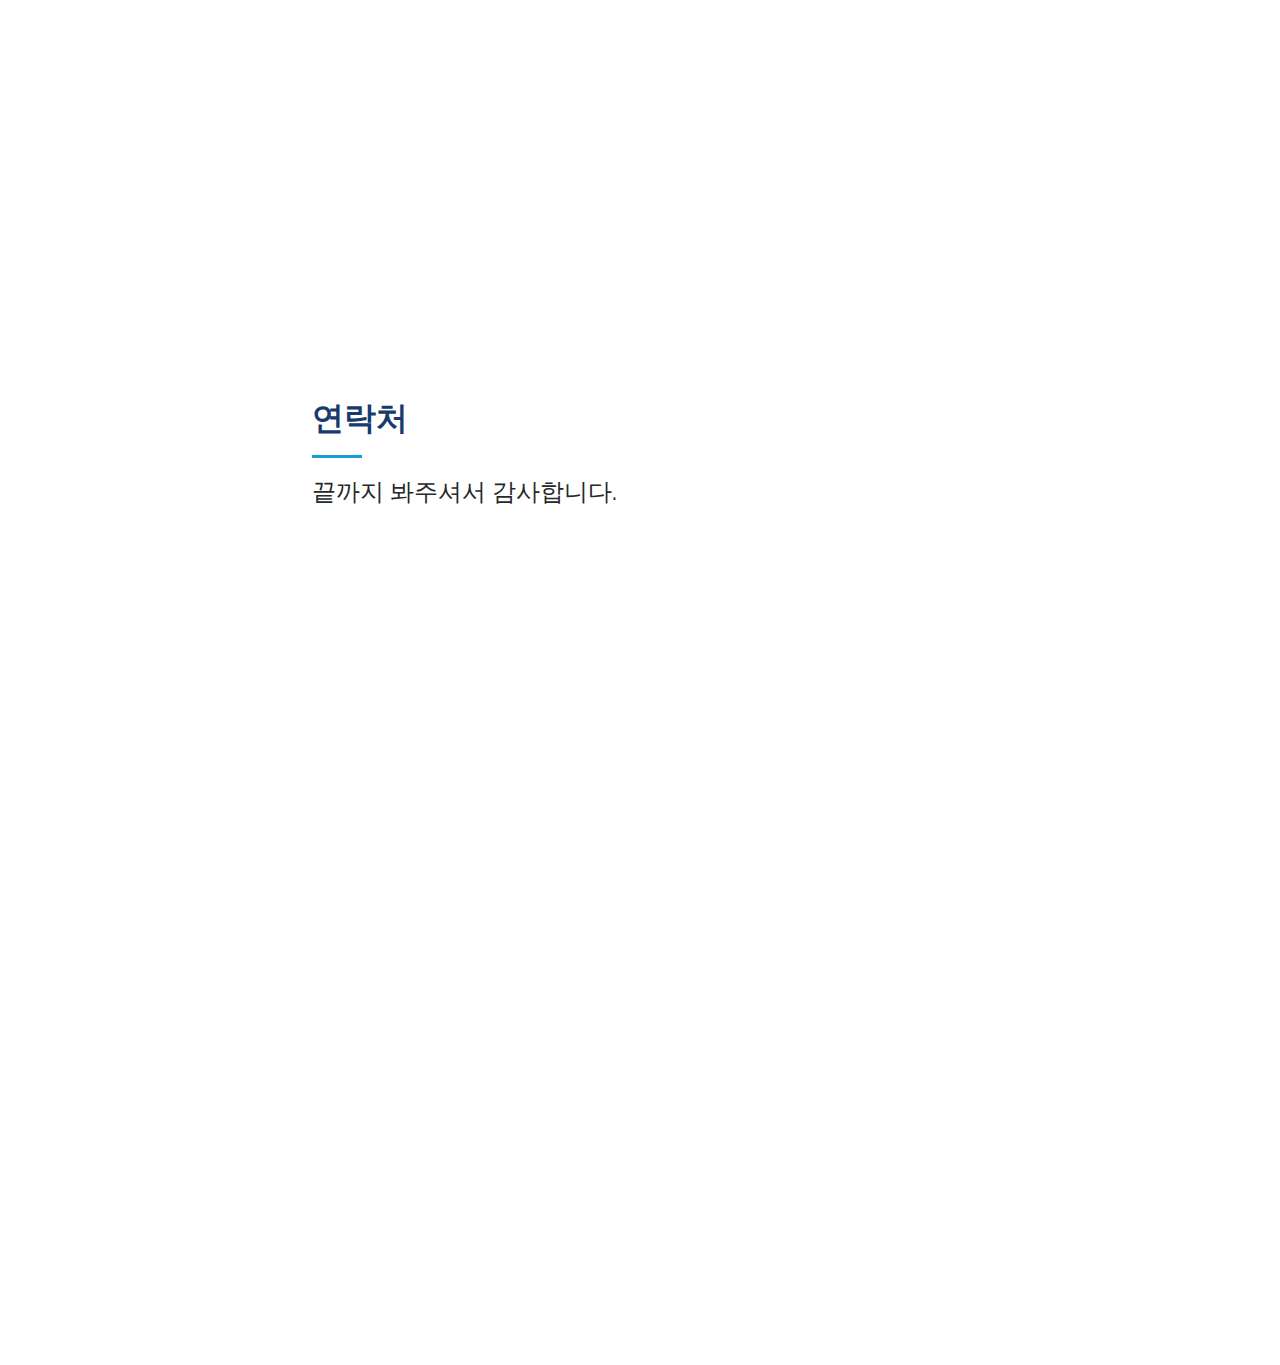
==== commit 980fbc0a: "Add files via upload" ====
--- a/index.html
+++ b/index.html
@@ -73,7 +73,7 @@
   <section id="hero" class="d-flex flex-column justify-content-center align-items-center">
     <div class="hero-container" data-aos="fade-in">
       <h1>BAE JUN HO</h1>
-      <p><span class="typed" data-typed-items="저는 개발하는것을 좋아합니다.,저는 백엔드 개발자입니다.,제 목표는 풀스택 개발자입니다."></span></p>
+      <p><span class="typed" data-typed-items="저는 개발하는 것을 좋아합니다.,저는 백엔드 개발자입니다.,제 목표는 풀스택 개발자입니다."></span></p>
     </div>
   </section><!-- End Hero -->
 
@@ -95,11 +95,9 @@
           <div class="col-lg-8 pt-4 pt-lg-0 content" data-aos="fade-left">
             <h3>Web Developer</h3>
             <p ><br>
-               매 사에 긍정적이고 열정있는 신입 개발자 배준호입니다.<br><br>
-              "노력과 열정으로 못하는 일은 없다" 는 제 좌우명입니다.<br>
-              끈임없이 노력하여 성공하는 개발자가 되겠습니다.
-              
-      
+               <H5>매 사에 긍정적이고 열정있는 신입 개발자 <b>배준호</b>입니다.</H5><br>
+              <H5>"노력과 열정으로 못하는 일은 없다" 는 제 좌우명입니다.</H5>
+              <H5>끈임없이 노력하여 성공하는 개발자가 되겠습니다.</H5>
             </p><br><br>
             <div class="row">
               <div class="col-lg-6">
@@ -233,7 +231,7 @@
           <div class="col-lg-4 col-md-6 portfolio-item filter-app" style="padding:0 10px 0 10px;">
              <a href="https://github.com/rocket-duo/inMyGarden" target="_blank" style="cursor:pointer; color:black;">
              <div class="portfolio-wrap" style="text-align:center;">
-             <img src="assets/img/portfolio/portfolio-1.jpg" class="img-fluid" alt="">
+             <img src="assets/img/portfolio/portfolio-1.png" class="img-fluid" alt="">
                 <div class="portfolio-links">
             	 <h3>나의 작은 텃밭</h3>
               </div>
@@ -264,7 +262,7 @@
           <div class="col-lg-4 col-md-6 portfolio-item filter-card"  style="padding:0 10px 0 10px;">
             <a href="https://github.com/chamjoo/pokerium" target="_blank" style="cursor:pointer; color:black;">
             <div class="portfolio-wrap">
-             <img src="assets/img/portfolio/portfolio-2.jpg" class="img-fluid" alt="">
+             <img src="assets/img/portfolio/portfolio-2.png" class="img-fluid" alt="">
               <div class="portfolio-links">
                  <h3>포케리움</h3>
               </div>
@@ -278,7 +276,7 @@
             <hr>
             <h6>프로젝트 방식 : Spring MVC</h6><br>
             <h6>개발 인원 : 2명</h6><br>
-            <h6>개발 도구 : Spring-tool-suite(sts-3.9.11.RELEASE),<br> MySQL Workbench 8.0</h6><br>
+            <h6>개발 도구 : <br>Spring-tool-suite(sts-3.9.11.RELEASE),<br> MySQL Workbench 8.0</h6><br>
             <h6>개발 환경 : <br>Springframework 5.0.6, java1.8, html5, css3,<br> javascript, jquery, MyBatis 3.3.0, JSTL 1.2, Maven 4.0.0, aspectjweaver 1.8.8</h6>
             <h6>형상관리 툴 : GitHub</h6>
             <hr>
@@ -289,12 +287,46 @@
             <h6>웹사이트 기능으로는</h6><h6>회원관련 - 가입/탈퇴, 로그인/로그아웃, 정보수정 <br>상품관련 - 상품목록/상품상세정보 <br>주문관련 - 주문/장바구니/결제 <br>마이페이지 - 마이페이지/회원정보수정/주문조회<br>커뮤니티 - 자유게시판/자랑게시판 글쓰기/수정/삭제 <br>댓글 및 대댓글쓰기/수정/삭제<br>포켓몬도감 - 포켓몬목록/상세정보조회</h6><h6>입니다.</h6>
             <h6>제가 맡아서 개발을 진행 중인 부분은<br> <b>DB모델링, 회원관련, 자유게시판 관련된 기능</b> 입니다.</h6>
             <h6>회원 기능중 Aop를 통해 비밀번호 를 SHA-256 으로 암호화 하였고, 회원가입/수정/로그인 기능에 적용시켰습니다.</h6>
-            <h6>자유게시판은 웹의 기본이되는 CRUD 방식으로 개발을 진행하였고, 현재 댓글 및 대댓글 기능을 개발하고 있습니다.</h6>
+            <h6>자유게시판은 웹의 기본이되는 CRUD 방식으로 개발을 진행하였고, 댓글 및 대댓글 기능을 개발하였습니다.</h6>
             
             
             </div>
 
           </div>
+
+		<div class="col-lg-4 col-md-6 portfolio-item filter-card"  style="padding:0 10px 0 10px;">
+            <a href="https://github.com/junho0047/ifou_mobile_was_bootJpa" target="_blank" style="cursor:pointer; color:black;">
+            <div class="portfolio-wrap">
+             <img src="assets/img/portfolio/portfolio-3.png" class="img-fluid" alt="">
+              <div class="portfolio-links">
+                 <h3>nIFOU 모바일</h3>
+              </div>
+            </div>
+            </a>
+            <br>
+            <h4><a class="portfolio-links" href="https://github.com/junho0047/ifou_mobile_was_bootJpa" target="_blank">[Github Link]</a></h4>
+            <h4>팀 프로젝트 - nIFOU 모바일</h4>       
+            <hr>     
+            <h6>프로젝트 기간 : 24.05.15 ~ 24.07.31</h6>
+            <hr>
+            <h6>프로젝트 방식 : <br>React(FRONT-END) / Spring boot-JPA(BACK-END)</h6><br>
+            <h6>개발 인원 : 2명</h6><br>
+            <h6>개발 도구 : IntelliJ,<br> Visual Studio Code,<br>DBeaver </h6><br>
+            <h6>개발 환경 : <br>Spring-boot 2.7.11, java1.8, React,<br>gradle, JPA(JPQL), lombok, JSON, log4j2, ORACLE</h6>
+            <h6>형상관리 툴 : GitHub</h6>
+            <hr>
+            <h6>프로젝트 설명</h6>
+            <br>
+            <h6>IFOU(아이포유)는 사용자에게 발생되는 신용카드결제,<br> 모바일결제(PG) 및 현금/현금IC 등<br> 실시간 VAN 거래 데이터 송수신을 기본으로 한 곳에서 한번의 로그인으로 통합관리가 가능한 솔루션입니다. </h6>
+            <h6>이러한 IFOU를 빠르고 간편한 정보를 제공하는 모바일버전을 개발하였습니다. </h6>
+            <h6>제가 담당하여 개발한 기능으로는</h6><h6><b>유저조회 API</b> <br>- 로그인관련, 비밀번호 암호화(SHA256), JWT 토큰인증방식<br><b>대시보드 조회 API</b><br>- 전일매출현황, 당일입금현황, 매출통계
+            <br><b>집계 조회 API</b> <br> - 카드사별 / 단말기별 / 현금영수증 / 현금IC / 입금조회 / 매출대비입금조회<br>
+            <h6>입니다.</h6>
+            <h6>was를 담당하게되어 Spring boot / JPA로 개발을 진행하였고, 내장톰캣을 사용하여 Linux서버에 배포까지 진행하였습니다.</h6>
+            <h6>web은 부담당자로 React-axios 개발진행하였습니다.</h6>
+            
+            
+            </div>
 
         </div>
 
@@ -314,22 +346,22 @@
           <div class="col-lg-4 col-md-6 icon-box" data-aos="fade-up">
             <div class="icon"><i class="bi"></i></div>
             <h4 class="title"><a href="">언어</a></h4>
-            <p class="description">JAVA<br>HTML5<br>CSS<br>javaScript<br>jQuery<br>SQL<br>Ubuntu</p>
+            <p class="description">JAVA, PHP<br>HTML5<br>CSS<br>javaScript<br>jQuery<br>SQL<br>Linux, Ubuntu</p>
           </div>
           <div class="col-lg-4 col-md-6 icon-box" data-aos="fade-up" data-aos-delay="100">
             <div class="icon"><i class="bi"></i></div>
             <h4 class="title"><a href="">백엔드</a></h4>
-            <p class="description">Spring Framework<br>jsp/servlet(스크립틀릿)<br>JDBC<br>MyBatis<br>JSTL<br>Spring AOP<br>Apachi NIFI<br></p>
+            <p class="description">Spring Framework<br>Spring boot<br>JPA(JPQL)<br>MyBatis<br>jsp/servlet(스크립틀릿)<br>JDBC<br>JSTL<br>Spring AOP<br>Apachi NIFI<br></p>
           </div>
           <div class="col-lg-4 col-md-6 icon-box" data-aos="fade-up" data-aos-delay="200">
             <div class="icon"><i class="bi"></i></div>
             <h4 class="title"><a href="">DataBase</a></h4>
-            <p class="description">MySQL<br>Oracle 10g<br>postgresql<br>H2DB</p>
+            <p class="description">MySQL<br>Oracle<br>postgresql<br>H2DB<br>DB2</p>
           </div>
           <div class="col-lg-4 col-md-6 icon-box" data-aos="fade-up" data-aos-delay="300">
             <div class="icon"><i class="bi"></i></div>
             <h4 class="title"><a href="">툴</a></h4>
-            <p class="description">Eclipse<br>STS(Spring-tool-suite)<br>mobaXterm<br>dbeaver<br>GitHub</p>
+            <p class="description">Eclipse<br>IntelliJ<br>STS(Spring-tool-suite)<br>mobaXterm<br>dbeaver<br>GitHub<br>GitLab</p>
           </div>
   
         </div>
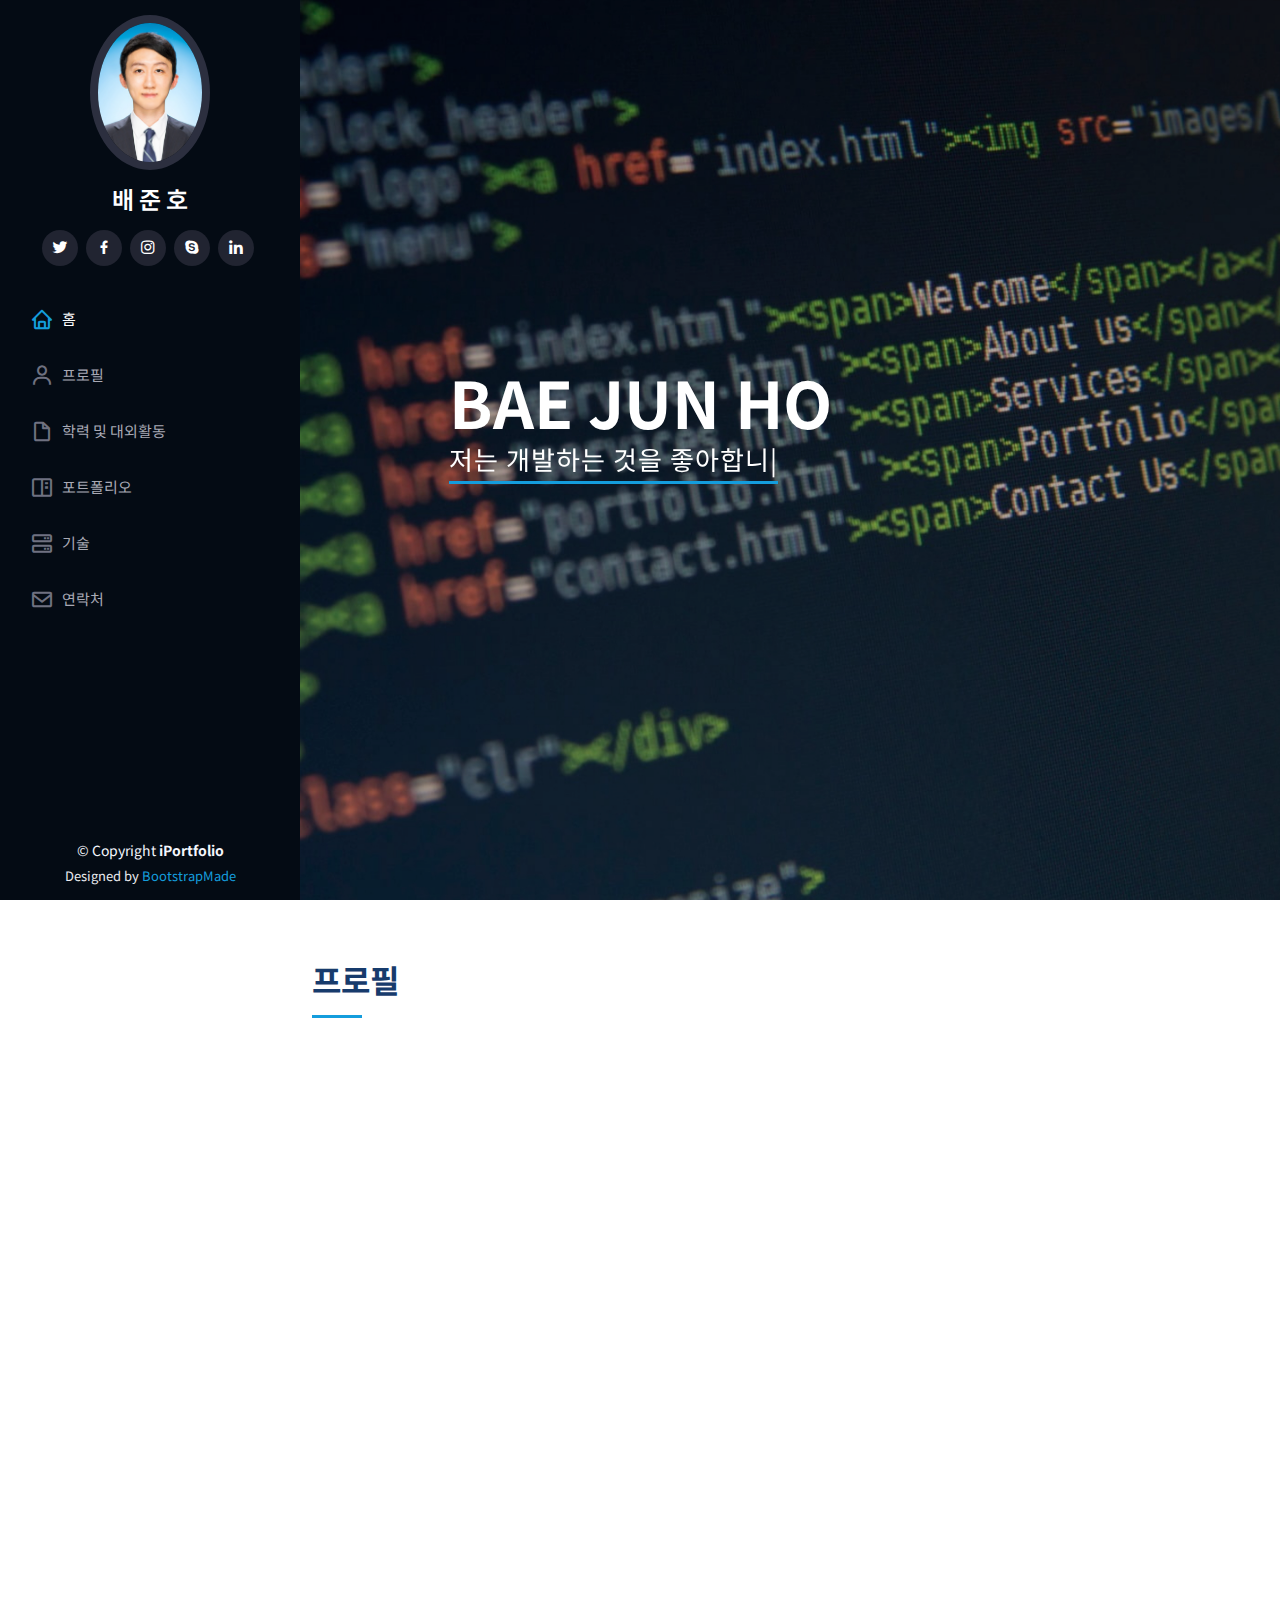
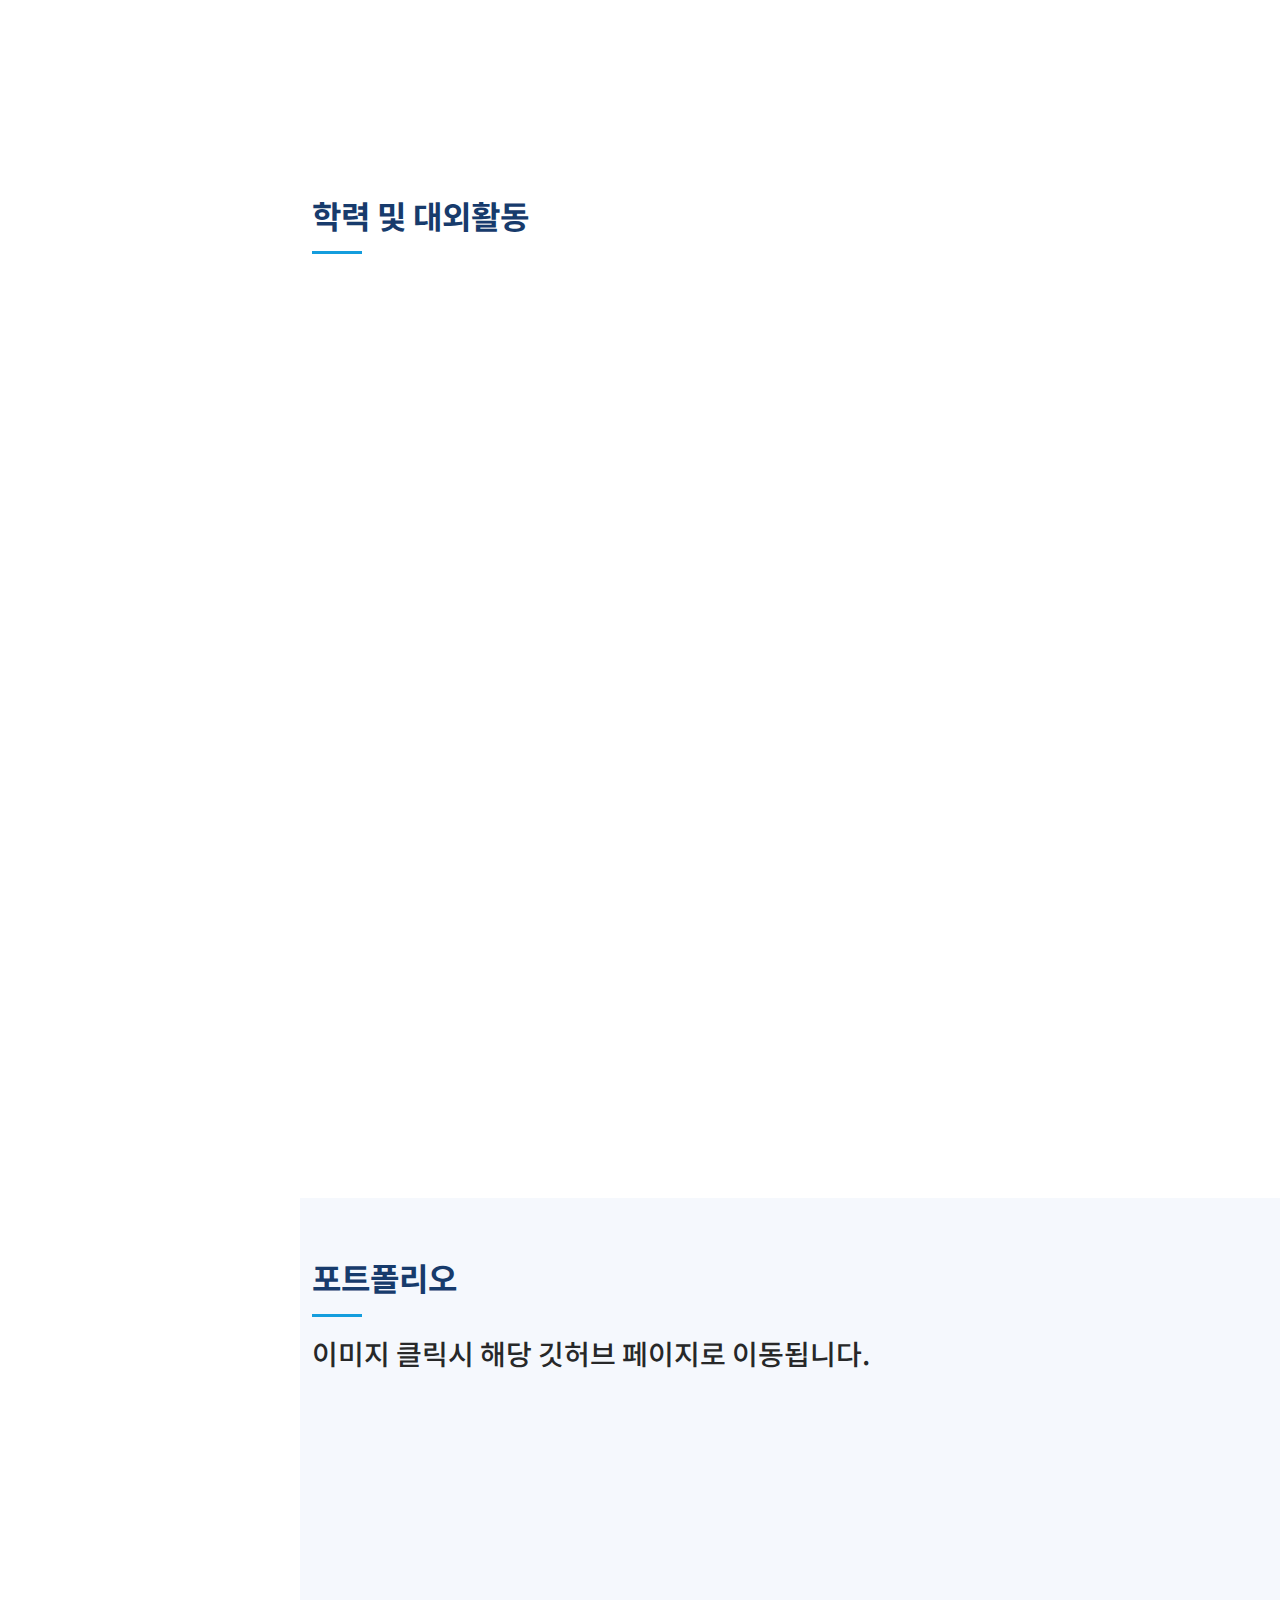
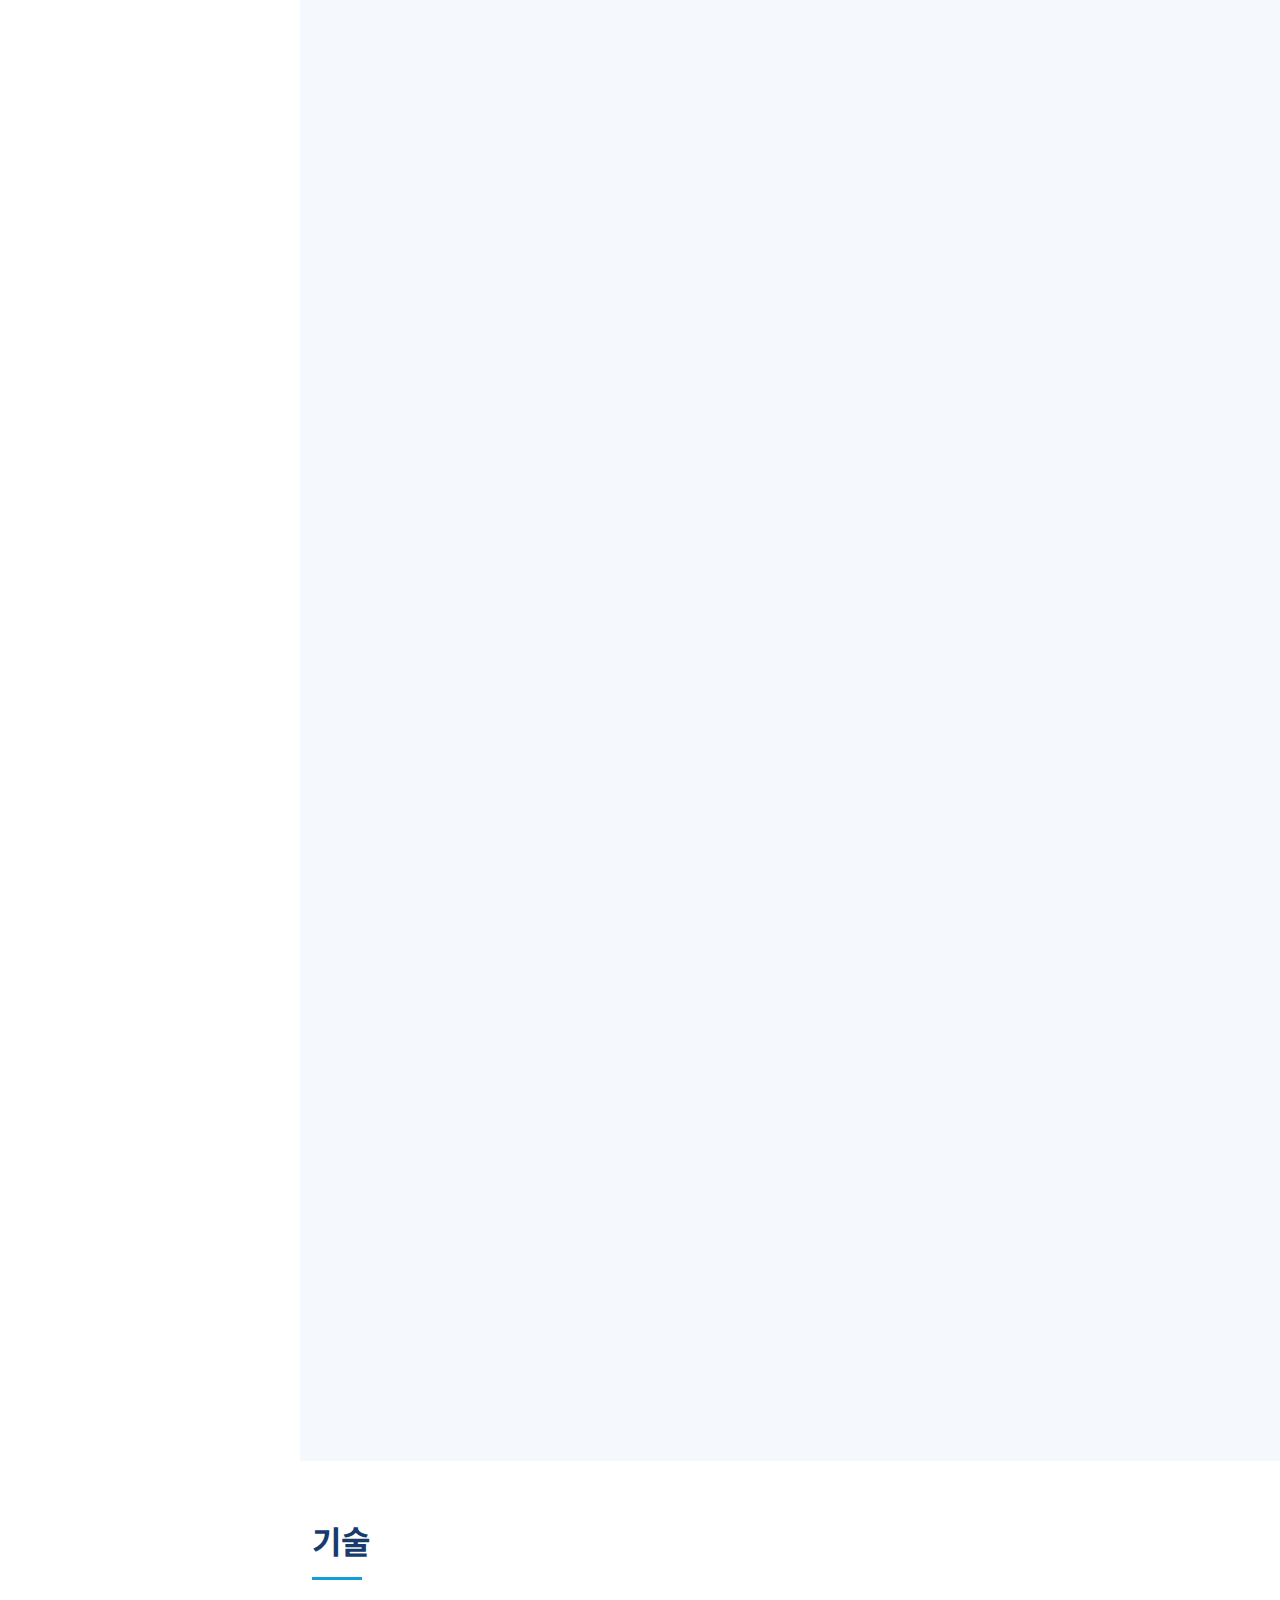
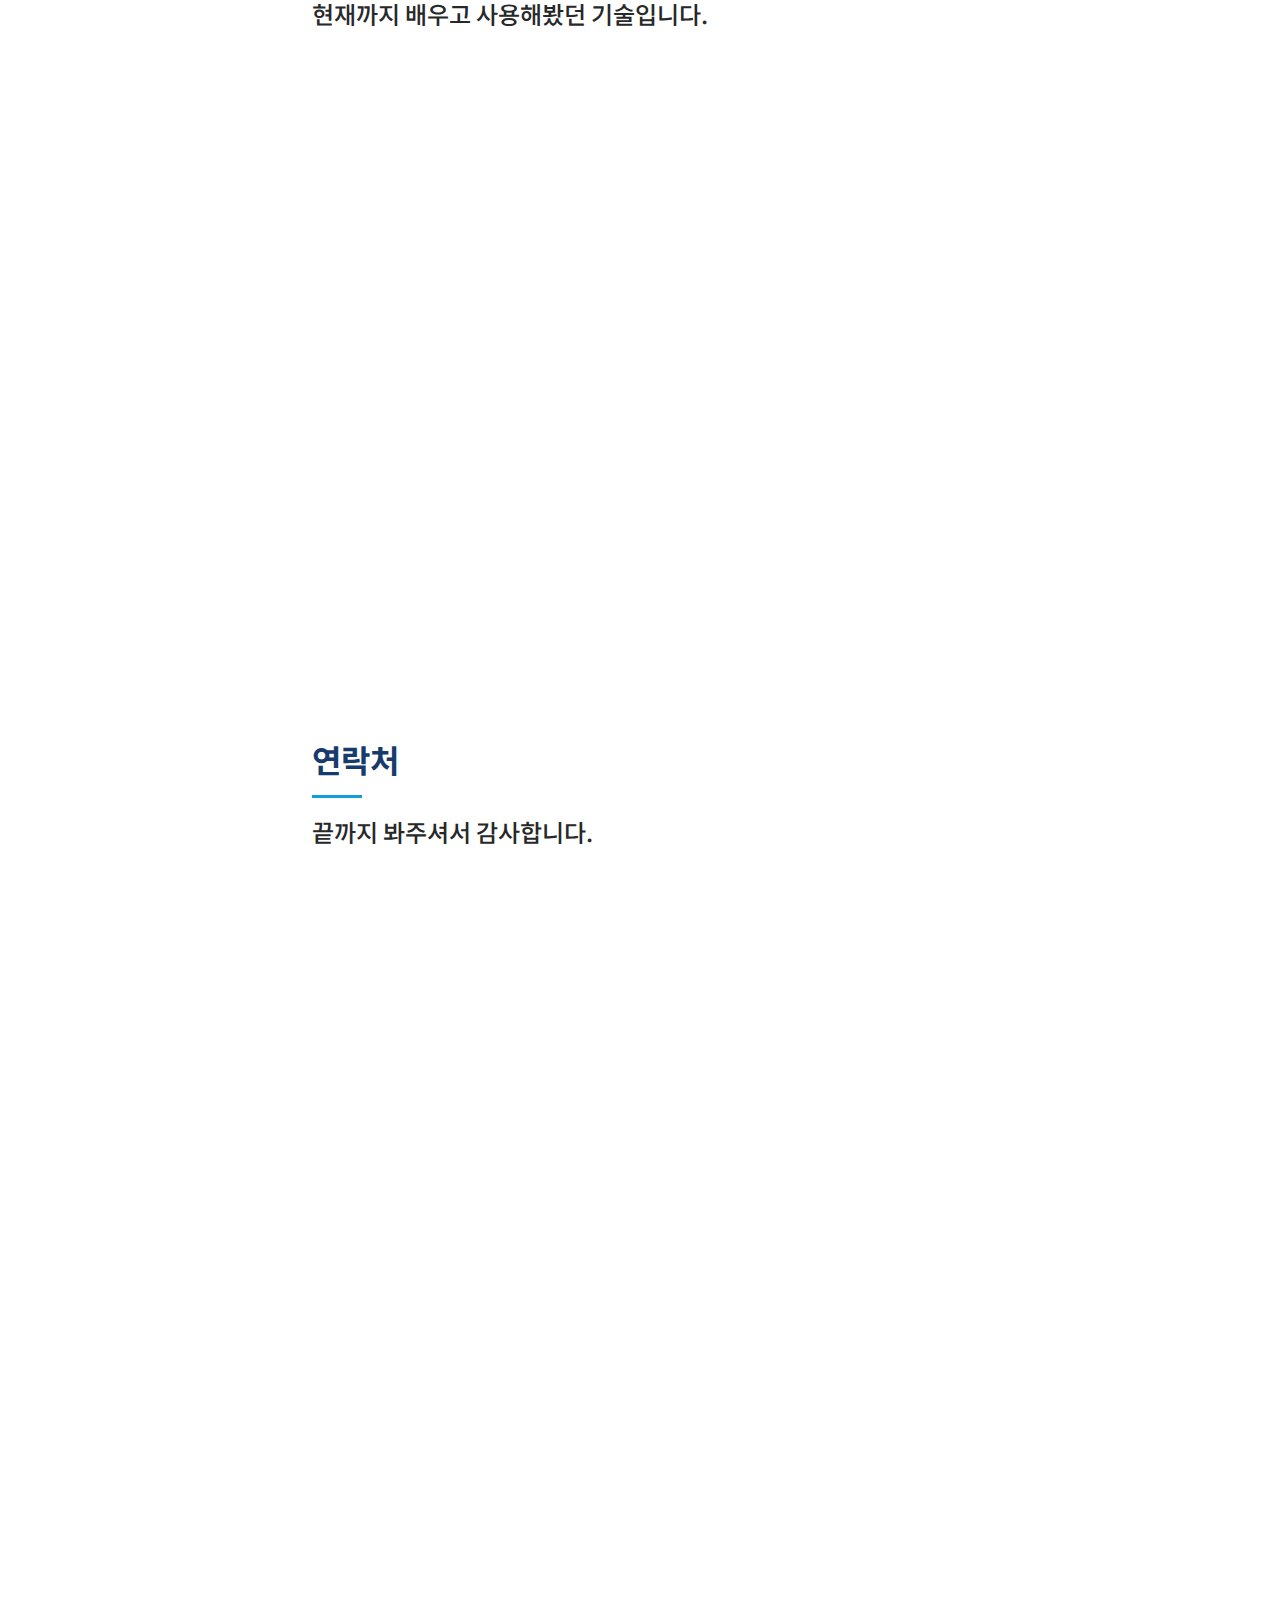
==== commit bc95677f: "Add files via upload" ====
--- a/index.html
+++ b/index.html
@@ -361,7 +361,7 @@
           <div class="col-lg-4 col-md-6 icon-box" data-aos="fade-up" data-aos-delay="300">
             <div class="icon"><i class="bi"></i></div>
             <h4 class="title"><a href="">툴</a></h4>
-            <p class="description">Eclipse<br>IntelliJ<br>STS(Spring-tool-suite)<br>mobaXterm<br>dbeaver<br>GitHub<br>GitLab</p>
+            <p class="description">Eclipse<br>IntelliJ<br>STS(Spring-tool-suite)<br>Visual Studio Code<br>mobaXterm<br>dbeaver<br>GitHub<br>GitLab</p>
           </div>
   
         </div>
--- a/assets/css/style.css
+++ b/assets/css/style.css
@@ -4,12 +4,12 @@
 * Author: BootstrapMade.com
 * License: https://bootstrapmade.com/license/
 */
-
+@import url('https://fonts.googleapis.com/css?family=Noto+Sans+KR&display=swap');
 /*--------------------------------------------------------------
 # General
 --------------------------------------------------------------*/
 body {
-  font-family: "Open Sans", sans-serif;
+  font-family: "Noto Sans KR", sans-serif;
   color: #272829;
 }
 
@@ -29,7 +29,7 @@
 h4,
 h5,
 h6 {
-  font-family: "Raleway", sans-serif;
+  font-family: "Noto Sans KR", sans-serif;
 }
 
 /*--------------------------------------------------------------
@@ -96,7 +96,7 @@
   font-weight: 600;
   -moz-text-align-last: center;
   text-align-last: center;
-  font-family: "Poppins", sans-serif;
+  font-family: "Noto Sans KR", sans-serif;
 }
 
 #header .profile h1 a,
@@ -261,7 +261,7 @@
   color: #fff;
   margin-bottom: 50px;
   font-size: 26px;
-  font-family: "Poppins", sans-serif;
+  font-family: "Noto Sans KR", sans-serif;
 }
 
 #hero p span {
@@ -397,7 +397,7 @@
 .facts .count-box p {
   padding: 15px 0 0 0;
   margin: 0 0 0 60px;
-  font-family: "Raleway", sans-serif;
+  font-family: "Noto Sans KR", sans-serif;
   font-size: 14px;
   color: #122f57;
 }
@@ -408,7 +408,7 @@
   margin-top: 20px;
   color: #122f57;
   font-size: 15px;
-  font-family: "Poppins", sans-serif;
+  font-family: "Noto Sans KR", sans-serif;
   transition: ease-in-out 0.3s;
 }
 
@@ -432,7 +432,7 @@
   text-transform: uppercase;
   display: block;
   font-weight: 600;
-  font-family: "Poppins", sans-serif;
+  font-family: "Noto Sans KR", sans-serif;
   color: #050d18;
 }
 
@@ -476,7 +476,7 @@
   font-size: 18px;
   font-weight: 600;
   text-transform: uppercase;
-  font-family: "Poppins", sans-serif;
+  font-family: "Noto Sans KR", sans-serif;
   color: #050d18;
   margin-bottom: 10px;
 }
